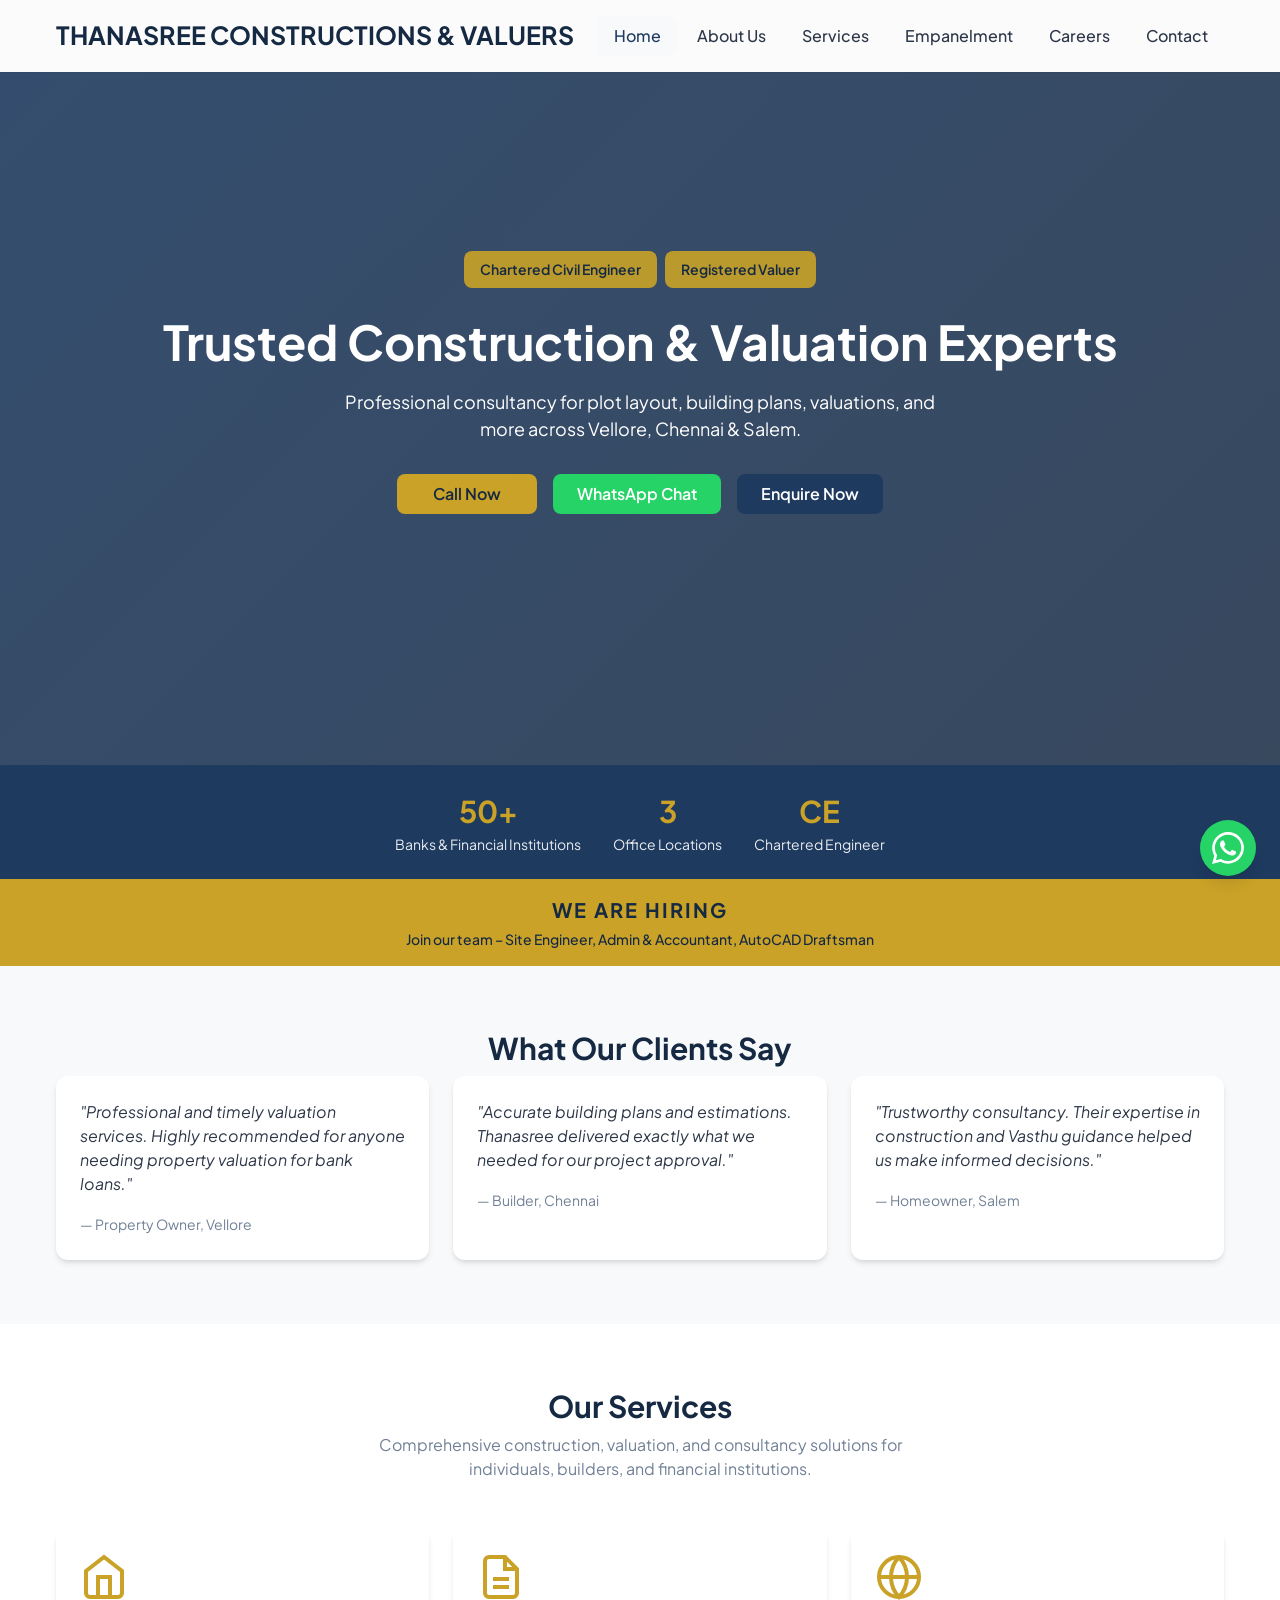
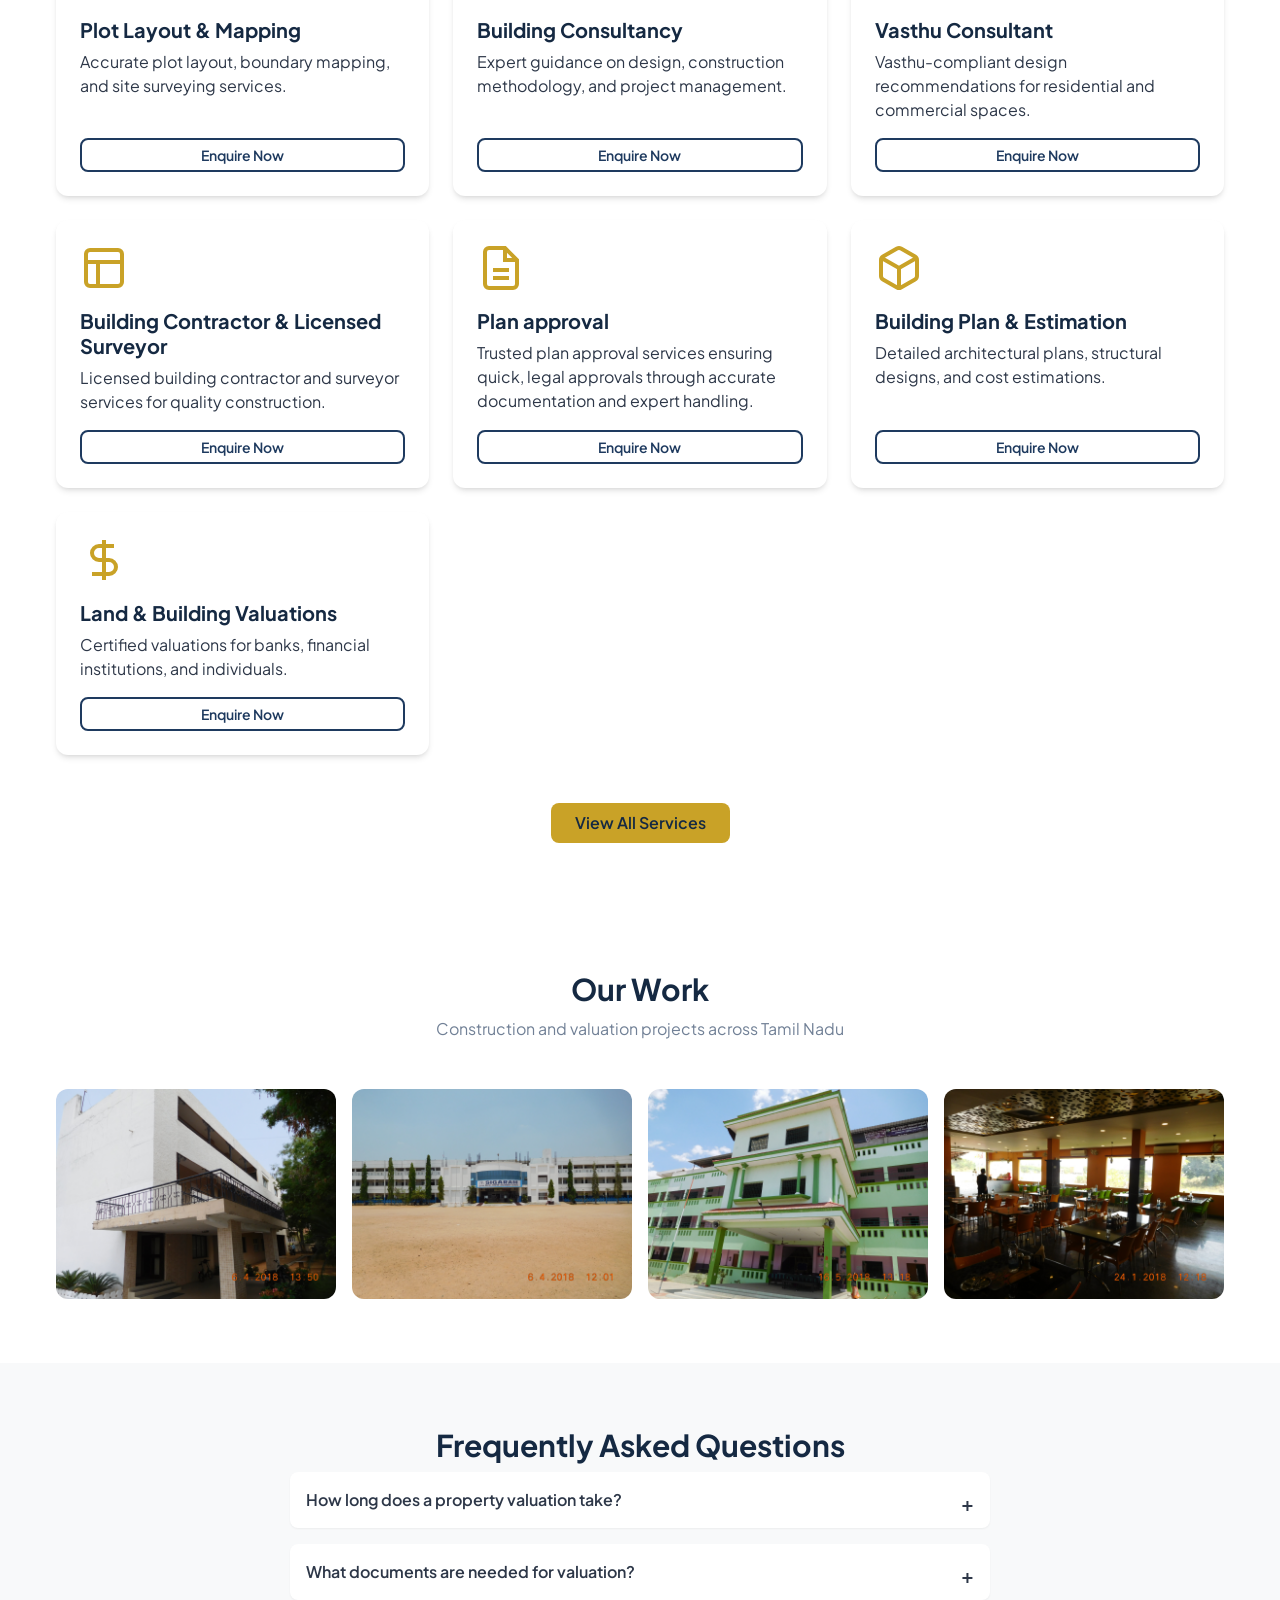
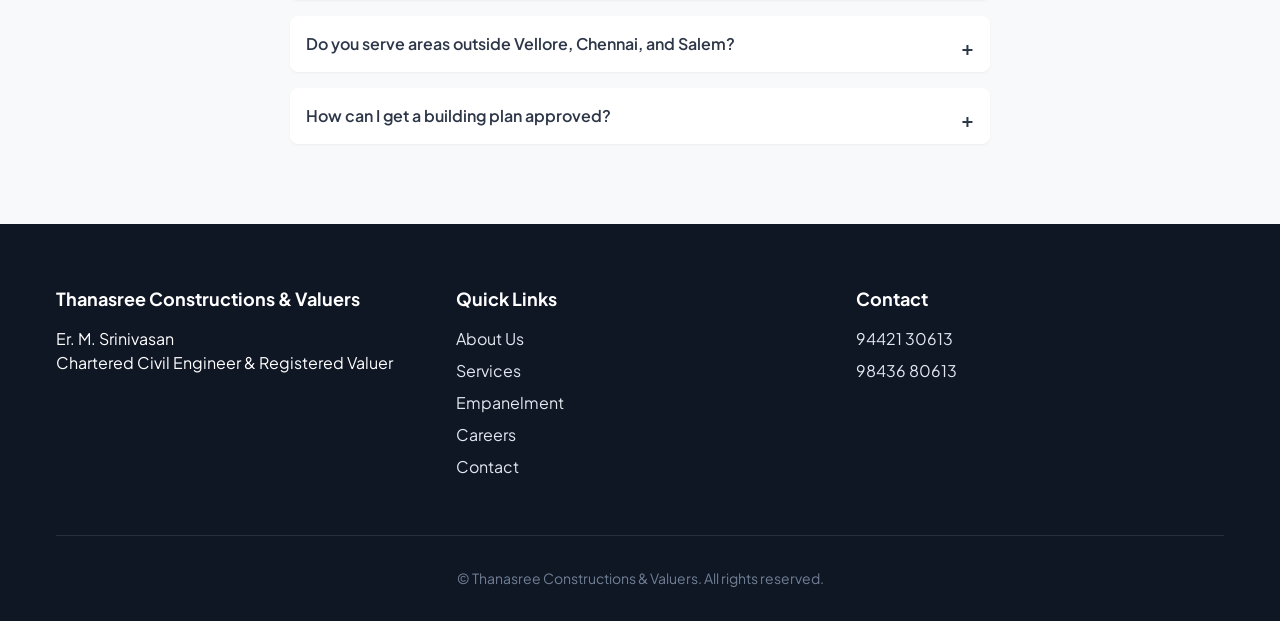
==== index.html @ 50db9ddf "Initial commit" ====
<!DOCTYPE html>
<html lang="en">
<head>
  <meta charset="UTF-8">
  <meta name="viewport" content="width=device-width, initial-scale=1.0">
  <meta name="description" content="Thanasree Constructions & Valuers - Trusted construction, valuation & consultancy by Er. M. Srinivasan, Chartered Civil Engineer & Registered Valuer. Vellore, Chennai, Salem.">
  <meta name="keywords" content="construction Vellore, valuation Chennai, property valuation Salem, Chartered Engineer, Registered Valuer, building consultancy">
  <meta property="og:title" content="Thanasree Constructions & Valuers | Construction, Valuation & Consultancy">
  <meta property="og:description" content="Trusted construction, valuation & consultancy by Er. M. Srinivasan, Chartered Civil Engineer & Registered Valuer. Offices in Vellore, Chennai, Salem.">
  <meta property="og:type" content="website">
  <title>Thanasree Constructions & Valuers | Construction, Valuation & Consultancy</title>
  <script type="application/ld+json">
  {
    "@context": "https://schema.org",
    "@type": "ProfessionalService",
    "name": "Thanasree Constructions & Valuers",
    "description": "Construction, valuation and consultancy services by Chartered Civil Engineer and Registered Valuer.",
    "url": "https://thanasreeconstruction.com",
    "telephone": "+91-9442130613",
    "address": [
      {
        "@type": "PostalAddress",
        "streetAddress": "1st Floor, Saravana Ana Complex, (Opp) Govt. Medical Godown, Adukkamparai",
        "addressLocality": "Vellore",
        "postalCode": "632011"
      },
      {
        "@type": "PostalAddress",
        "streetAddress": "#95/14, Suryakanthi Colony, (Opp to D.A.V. Boy's School), Mogappair",
        "addressLocality": "Chennai",
        "postalCode": "600037"
      },
      {
        "@type": "PostalAddress",
        "streetAddress": "#376, 1st Floor, Yercaud Main Road, Periyakollappatty, Gorimedu",
        "addressLocality": "Salem",
        "postalCode": "636008"
      }
    ],
    "openingHoursSpecification": {
      "@type": "OpeningHoursSpecification",
      "dayOfWeek": ["Monday", "Tuesday", "Wednesday", "Thursday", "Friday", "Saturday"],
      "opens": "09:30",
      "closes": "18:30"
    }
  }
  </script>
  <!-- Analytics: Add Google Analytics 4 or Plausible script here -->
  <link rel="stylesheet" href="css/variables.css">
  <link rel="stylesheet" href="css/base.css">
  <link rel="stylesheet" href="css/components.css">
  <link rel="stylesheet" href="css/pages/home.css">
</head>
<body>
  <a href="#main" class="skip-link">Skip to main content</a>

  <header class="site-header">
    <div class="header-inner">
      <a href="index.html" class="logo">
        <span style="font-size:25px;"><strong>THANASREE CONSTRUCTIONS & VALUERS</strong></span>
      </a>
      <button class="nav-toggle" aria-label="Toggle menu" aria-expanded="false">
        <span></span><span></span><span></span>
      </button>
      <nav class="main-nav">
        <ul>
          <li><a href="index.html">Home</a></li>
          <li><a href="about.html">About Us</a></li>
          <li><a href="services.html">Services</a></li>
          <li><a href="empanelment.html">Empanelment</a></li>
          <li><a href="careers.html">Careers</a></li>
          <li><a href="contact.html">Contact</a></li>
        </ul>
      </nav>
    </div>
  </header>

  <main id="main">
    <section class="hero">
      <div class="hero-bg" style="background-image: url('https://images.unsplash.com/photo-1503387762-592deb58ef4e?w=1920&q=80');"></div>
      <div class="hero-overlay"></div>
      <div class="hero-content container">
        <div class="hero-badges animate-on-scroll">
          <span class="badge">Chartered Civil Engineer</span>
          <span class="badge">Registered Valuer</span>
        </div>
        <h1 class="hero-title animate-on-scroll">Trusted Construction & Valuation Experts</h1>
        <p class="hero-tagline animate-on-scroll" style="color:white">Professional consultancy for plot layout, building plans, valuations, and more across Vellore, Chennai & Salem.</p>
        <div class="hero-ctas animate-on-scroll">
          <a href="tel:919442130613" class="btn btn-primary">Call Now</a>
          <a href="https://wa.me/919442130613?text=Hello%20Thanasree%20Construction%20%26%20Valuers%2C%20I%20would%20like%20to%20enquire%20about%20your%20services." class="btn btn-whatsapp" target="_blank" rel="noopener noreferrer">WhatsApp Chat</a>
          <a href="contact.html#enquiry" class="btn btn-secondary">Enquire Now</a>
        </div>
      </div>
    </section>

    <section class="trust-bar">
      <div class="container">
        <div class="trust-items">
          <div class="trust-item">
            <span class="trust-number">50+</span>
            <span class="trust-label">Banks & Financial Institutions</span>
          </div>
          <div class="trust-item">
            <span class="trust-number">3</span>
            <span class="trust-label">Office Locations</span>
          </div>
          <div class="trust-item">
            <span class="trust-number">CE</span>
            <span class="trust-label">Chartered Engineer</span>
          </div>
        </div>
      </div>
    </section>

    <section class="hiring-banner">
      <div class="container">
        <a href="careers.html" class="hiring-link">
          <span class="hiring-text">WE ARE HIRING</span>
          <span class="hiring-sub">Join our team – Site Engineer, Admin & Accountant, AutoCAD Draftsman</span>
        </a>
      </div>
    </section>

    <section class="testimonials">
      <div class="container">
        <h2 class="section-title animate-on-scroll">What Our Clients Say</h2>
        <div class="testimonials-grid">
          <div class="card testimonial-card animate-on-scroll">
            <p>"Professional and timely valuation services. Highly recommended for anyone needing property valuation for bank loans."</p>
            <cite>— Property Owner, Vellore</cite>
          </div>
          <div class="card testimonial-card animate-on-scroll">
            <p>"Accurate building plans and estimations. Thanasree delivered exactly what we needed for our project approval."</p>
            <cite>— Builder, Chennai</cite>
          </div>
          <div class="card testimonial-card animate-on-scroll">
            <p>"Trustworthy consultancy. Their expertise in construction and Vasthu guidance helped us make informed decisions."</p>
            <cite>— Homeowner, Salem</cite>
          </div>
        </div>
      </div>
    </section>

    <section class="services-overview">
      <div class="container">
        <h2 class="section-title animate-on-scroll">Our Services</h2>
        <p class="section-intro animate-on-scroll">Comprehensive construction, valuation, and consultancy solutions for individuals, builders, and financial institutions.</p>
        <div class="services-grid">
          <div class="card service-card animate-on-scroll">
            <svg class="icon" viewBox="0 0 24 24" fill="none" stroke="currentColor" stroke-width="2"><path d="M3 9l9-7 9 7v11a2 2 0 0 1-2 2H5a2 2 0 0 1-2-2z"/><polyline points="9 22 9 12 15 12 15 22"/></svg>
            <h3>Plot Layout & Mapping</h3>
            <p>Accurate plot layout, boundary mapping, and site surveying services.</p>
            <a href="services.html#plot-layout" class="btn btn-outline btn-sm">Enquire Now</a>
          </div>
          <div class="card service-card animate-on-scroll">
            <svg class="icon" viewBox="0 0 24 24" fill="none" stroke="currentColor" stroke-width="2"><path d="M14 2H6a2 2 0 0 0-2 2v16a2 2 0 0 0 2 2h12a2 2 0 0 0 2-2V8z"/><polyline points="14 2 14 8 20 8"/><line x1="16" y1="13" x2="8" y2="13"/><line x1="16" y1="17" x2="8" y2="17"/></svg>
            <h3>Building Consultancy</h3>
            <p>Expert guidance on design, construction methodology, and project management.</p>
            <a href="services.html#building-consultancy" class="btn btn-outline btn-sm">Enquire Now</a>
          </div>
          <div class="card service-card animate-on-scroll">
            <svg class="icon" viewBox="0 0 24 24" fill="none" stroke="currentColor" stroke-width="2"><circle cx="12" cy="12" r="10"/><path d="M12 2a14.5 14.5 0 0 0 0 20 14.5 14.5 0 0 0 0-20"/><path d="M2 12h20"/></svg>
            <h3>Vasthu Consultant</h3>
            <p>Vasthu-compliant design recommendations for residential and commercial spaces.</p>
            <a href="services.html#vasthu" class="btn btn-outline btn-sm">Enquire Now</a>
          </div>
          <div class="card service-card animate-on-scroll">
            <svg class="icon" viewBox="0 0 24 24" fill="none" stroke="currentColor" stroke-width="2"><rect x="3" y="3" width="18" height="18" rx="2" ry="2"/><line x1="3" y1="9" x2="21" y2="9"/><line x1="9" y1="21" x2="9" y2="9"/></svg>
            <h3>Building Contractor & Licensed Surveyor</h3>
            <p>Licensed building contractor and surveyor services for quality construction.</p>
            <a href="services.html#contractor" class="btn btn-outline btn-sm">Enquire Now</a>
          </div>


          <div class="card service-card animate-on-scroll">
            <svg class="icon" viewBox="0 0 24 24" fill="none" stroke="currentColor" stroke-width="2"><path d="M14 2H6a2 2 0 0 0-2 2v16a2 2 0 0 0 2 2h12a2 2 0 0 0 2-2V8z"/><polyline points="14 2 14 8 20 8"/><line x1="16" y1="13" x2="8" y2="13"/><line x1="16" y1="17" x2="8" y2="17"/></svg>
            <h3>Plan approval</h3>
            <p>Trusted plan approval services ensuring quick, legal approvals through accurate documentation and expert handling.</p>
            <a href="services.html#plan-approval" class="btn btn-outline btn-sm">Enquire Now</a>
          </div>


          <div class="card service-card animate-on-scroll">
            <svg class="icon" viewBox="0 0 24 24" fill="none" stroke="currentColor" stroke-width="2"><path d="M21 16V8a2 2 0 0 0-1-1.73l-7-4a2 2 0 0 0-2 0l-7 4A2 2 0 0 0 3 8v8a2 2 0 0 0 1 1.73l7 4a2 2 0 0 0 2 0l7-4A2 2 0 0 0 21 16z"/><polyline points="3.27 6.96 12 12.01 20.73 6.96"/><line x1="12" y1="22.08" x2="12" y2="12"/></svg>
            <h3>Building Plan & Estimation</h3>
            <p>Detailed architectural plans, structural designs, and cost estimations.</p>
            <a href="services.html#building-plan" class="btn btn-outline btn-sm">Enquire Now</a>
          </div>
          <div class="card service-card animate-on-scroll">
            <svg class="icon" viewBox="0 0 24 24" fill="none" stroke="currentColor" stroke-width="2"><path d="M12 2v20M17 5H9.5a3.5 3.5 0 0 0 0 7h5a3.5 3.5 0 0 1 0 7H6"/></svg>
            <h3>Land & Building Valuations</h3>
            <p>Certified valuations for banks, financial institutions, and individuals.</p>
            <a href="services.html#valuations" class="btn btn-outline btn-sm">Enquire Now</a>
          </div>
        </div>
        <div class="services-cta animate-on-scroll">
          <a href="services.html" class="btn btn-primary">View All Services</a>
        </div>
      </div>
    </section>

    <section class="gallery">
      <div class="container">
        <h2 class="section-title animate-on-scroll">Our Work</h2>
        <p class="section-intro animate-on-scroll">Construction and valuation projects across Tamil Nadu</p>
        <div class="gallery-grid">
          <a class="gallery-item animate-on-scroll" target="_blank" rel="noopener noreferrer">
            <img src="s1.JPG" alt="Construction site" loading="lazy">
          </a>
          <a class="gallery-item animate-on-scroll" target="_blank" rel="noopener noreferrer">
            <img src="s2.JPG" alt="Building construction" loading="lazy">
          </a>
          <a class="gallery-item animate-on-scroll" target="_blank" rel="noopener noreferrer">
            <img src="s3.JPG" alt="Residential building" loading="lazy">
          </a>
          <a class="gallery-item animate-on-scroll" target="_blank" rel="noopener noreferrer">
            <img src="s4.JPG" alt="Property valuation" loading="lazy">
          </a>
        </div>
      </div>
    </section>

    <section class="faq">
      <div class="container">
        <h2 class="section-title animate-on-scroll">Frequently Asked Questions</h2>
        <div class="faq-list">
          <details class="faq-item animate-on-scroll">
            <summary>How long does a property valuation take?</summary>
            <p>Typically 3–5 working days depending on property size and location. We prioritise timely delivery for loan processing.</p>
          </details>
          <details class="faq-item animate-on-scroll">
            <summary>What documents are needed for valuation?</summary>
            <p>Sale deed, encumbrance certificate, property tax receipt, and any existing building plans. We'll confirm the full list when you enquire.</p>
          </details>
          <details class="faq-item animate-on-scroll">
            <summary>Do you serve areas outside Vellore, Chennai, and Salem?</summary>
            <p>No. We cover Vellore,Chennai and Salem in Tamil Nadu. Contact us for availability in your area.</p>
          </details>
          <details class="faq-item animate-on-scroll">
            <summary>How can I get a building plan approved?</summary>
            <p>We prepare building plans and estimates as per local regulations. We can guide you through the approval process step by step.</p>
          </details>
        </div>
      </div>
    </section>
  </main>

  <footer class="site-footer">
    <div class="container">
      <div class="footer-grid">
        <div class="footer-section">
          <h4>Thanasree Constructions & Valuers</h4>
          <p style="color:white">Er. M. Srinivasan<br>Chartered Civil Engineer & Registered Valuer</p>
        </div>
        <div class="footer-section">
          <h4>Quick Links</h4>
          <ul>
            <li><a href="about.html">About Us</a></li>
            <li><a href="services.html">Services</a></li>
            <li><a href="empanelment.html">Empanelment</a></li>
            <li><a href="careers.html">Careers</a></li>
            <li><a href="contact.html">Contact</a></li>
          </ul>
        </div>
        <div class="footer-section">
          <h4>Contact</h4>
          <ul>
            <li><a href="tel:919442130613">94421 30613</a></li>
            <li><a href="tel:919843680613">98436 80613</a></li>
          </ul>
        </div>
      </div>
      <div class="footer-bottom">
        <pstyle="color:white">&copy; Thanasree Constructions & Valuers. All rights reserved.</p>
      </div>
    </div>
  </footer>

  <a href="https://wa.me/919442130613?text=Hello%20Thanasree%20Construction%20%26%20Valuers%2C%20I%20would%20like%20to%20enquire%20about%20your%20services." class="whatsapp-float" aria-label="Chat on WhatsApp" target="_blank" rel="noopener noreferrer">
    <svg viewBox="0 0 24 24" fill="currentColor"><path d="M17.472 14.382c-.297-.149-1.758-.867-2.03-.967-.273-.099-.471-.148-.67.15-.197.297-.767.966-.94 1.164-.173.199-.347.223-.644.075-.297-.15-1.255-.463-2.39-1.475-.883-.788-1.48-1.761-1.653-2.059-.173-.297-.018-.458.13-.606.134-.133.298-.347.446-.52.149-.174.198-.298.298-.497.099-.198.05-.371-.025-.52-.075-.149-.669-1.612-.916-2.207-.242-.579-.487-.5-.669-.51-.173-.008-.371-.01-.57-.01-.198 0-.52.074-.792.372-.272.297-1.04 1.016-1.04 2.479 0 1.462 1.065 2.875 1.213 3.074.149.198 2.096 3.2 5.077 4.487.709.306 1.262.489 1.694.625.712.227 1.36.195 1.871.118.571-.085 1.758-.719 2.006-1.413.248-.694.248-1.289.173-1.413-.074-.124-.272-.198-.57-.347m-5.421 7.403h-.004a9.87 9.87 0 01-5.031-1.378l-.361-.214-3.741.982.998-3.648-.235-.374a9.86 9.86 0 01-1.51-5.26c.001-5.45 4.436-9.884 9.888-9.884 2.64 0 5.122 1.03 6.988 2.898a9.825 9.825 0 012.893 6.994c-.003 5.45-4.437 9.884-9.885 9.884m8.413-18.297A11.815 11.815 0 0012.05 0C5.495 0 .16 5.335.157 11.892c0 2.096.547 4.142 1.588 5.945L.057 24l6.305-1.654a11.882 11.882 0 005.683 1.448h.005c6.554 0 11.89-5.335 11.893-11.893a11.821 11.821 0 00-3.48-8.413z"/></svg>
  </a>

  <div class="mobile-cta-bar">
    <div class="cta-buttons">
      <a href="tel:919442130613" class="cta-btn" aria-label="Call now">
        <svg viewBox="0 0 24 24" fill="currentColor"><path d="M6.62 10.79c1.44 2.83 3.76 5.14 6.59 6.59l2.2-2.2c.27-.27.67-.36 1.02-.24 1.12.37 2.33.57 3.57.57.55 0 1 .45 1 1V20c0 .55-.45 1-1 1-9.39 0-17-7.61-17-17 0-.55.45-1 1-1h3.5c.55 0 1 .45 1 1 0 1.25.2 2.45.57 3.57.11.35.03.74-.25 1.02l-2.2 2.2z"/></svg>
        Call
      </a>
      <a href="https://wa.me/919442130613?text=Hello%20Thanasree%20Construction%20%26%20Valuers%2C%20I%20would%20like%20to%20enquire%20about%20your%20services." class="cta-btn whatsapp" aria-label="WhatsApp" target="_blank" rel="noopener noreferrer">
        <svg viewBox="0 0 24 24" fill="currentColor"><path d="M17.472 14.382c-.297-.149-1.758-.867-2.03-.967-.273-.099-.471-.148-.67.15-.197.297-.767.966-.94 1.164-.173.199-.347.223-.644.075-.297-.15-1.255-.463-2.39-1.475-.883-.788-1.48-1.761-1.653-2.059-.173-.297-.018-.458.13-.606.134-.133.298-.347.446-.52.149-.174.198-.298.298-.497.099-.198.05-.371-.025-.52-.075-.149-.669-1.612-.916-2.207-.242-.579-.487-.5-.669-.51-.173-.008-.371-.01-.57-.01-.198 0-.52.074-.792.372-.272.297-1.04 1.016-1.04 2.479 0 1.462 1.065 2.875 1.213 3.074.149.198 2.096 3.2 5.077 4.487.709.306 1.262.489 1.694.625.712.227 1.36.195 1.871.118.571-.085 1.758-.719 2.006-1.413.248-.694.248-1.289.173-1.413-.074-.124-.272-.198-.57-.347m-5.421 7.403h-.004a9.87 9.87 0 01-5.031-1.378l-.361-.214-3.741.982.998-3.648-.235-.374a9.86 9.86 0 01-1.51-5.26c.001-5.45 4.436-9.884 9.888-9.884 2.64 0 5.122 1.03 6.988 2.898a9.825 9.825 0 012.893 6.994c-.003 5.45-4.437 9.884-9.885 9.884m8.413-18.297A11.815 11.815 0 0012.05 0C5.495 0 .16 5.335.157 11.892c0 2.096.547 4.142 1.588 5.945L.057 24l6.305-1.654a11.882 11.882 0 005.683 1.448h.005c6.554 0 11.89-5.335 11.893-11.893a11.821 11.821 0 00-3.48-8.413z"/></svg>
        WhatsApp
      </a>
    </div>
  </div>

  <script src="js/main.js"></script>
</body>
</html>
---- css/variables.css ----
/* Thanasree Construction & Valuers - Design Tokens */

:root {
  /* Colors - Trust-focused palette */
  --color-primary: #1e3a5f;
  --color-primary-dark: #152942;
  --color-primary-light: #2d5a8a;
  --color-accent: #c9a227;
  --color-accent-hover: #d4b43d;
  --color-accent-light: #f5e6b8;

  --color-bg: #ffffff;
  --color-bg-alt: #f8f9fa;
  --color-bg-dark: #0f1624;

  --color-text: #2d3748;
  --color-text-muted: #718096;
  --color-text-light: #e2e8f0;

  --color-border: #e2e8f0;
  --color-border-dark: #cbd5e0;

  /* Typography */
  --font-sans: 'Plus Jakarta Sans', -apple-system, BlinkMacSystemFont, 'Segoe UI', Roboto, sans-serif;
  --font-heading: 'Plus Jakarta Sans', var(--font-sans);

  --text-xs: 0.75rem;
  --text-sm: 0.875rem;
  --text-base: 1rem;
  --text-lg: 1.125rem;
  --text-xl: 1.25rem;
  --text-2xl: 1.5rem;
  --text-3xl: 1.875rem;
  --text-4xl: 2.25rem;
  --text-5xl: 3rem;

  --font-normal: 400;
  --font-medium: 500;
  --font-semibold: 600;
  --font-bold: 700;

  --line-tight: 1.25;
  --line-normal: 1.5;
  --line-relaxed: 1.75;

  /* Spacing */
  --space-1: 0.25rem;
  --space-2: 0.5rem;
  --space-3: 0.75rem;
  --space-4: 1rem;
  --space-5: 1.25rem;
  --space-6: 1.5rem;
  --space-8: 2rem;
  --space-10: 2.5rem;
  --space-12: 3rem;
  --space-16: 4rem;
  --space-20: 5rem;
  --space-24: 6rem;

  /* Layout */
  --container-max: 1200px;
  --container-narrow: 800px;
  --header-height: 72px;

  /* Breakpoints (for reference in media queries) */
  --bp-mobile: 768px;
  --bp-tablet: 1024px;
  --bp-desktop: 1280px;

  /* Borders & Radius */
  --radius-sm: 4px;
  --radius-md: 8px;
  --radius-lg: 12px;
  --radius-xl: 16px;

  /* Shadows */
  --shadow-sm: 0 1px 2px rgba(0, 0, 0, 0.05);
  --shadow-md: 0 4px 6px -1px rgba(0, 0, 0, 0.1), 0 2px 4px -2px rgba(0, 0, 0, 0.1);
  --shadow-lg: 0 10px 15px -3px rgba(0, 0, 0, 0.1), 0 4px 6px -4px rgba(0, 0, 0, 0.1);

  /* Transitions */
  --transition-fast: 150ms ease;
  --transition-base: 250ms ease;
  --transition-slow: 350ms ease;

  /* WhatsApp */
  --whatsapp-green: #25d366;
  --whatsapp-green-hover: #20bd5a;
}
---- css/base.css ----
/* Thanasree Construction & Valuers - Base Styles */

@import url('https://fonts.googleapis.com/css2?family=Plus+Jakarta+Sans:wght@400;500;600;700&display=swap');
@import 'variables.css';

*,
*::before,
*::after {
  box-sizing: border-box;
}

html {
  scroll-behavior: smooth;
}

body {
  margin: 0;
  font-family: var(--font-sans);
  font-size: var(--text-base);
  line-height: var(--line-normal);
  color: var(--color-text);
  background-color: var(--color-bg);
  -webkit-font-smoothing: antialiased;
  -moz-osx-font-smoothing: grayscale;
}

img {
  max-width: 100%;
  height: auto;
  display: block;
}

a {
  color: var(--color-primary);
  text-decoration: none;
  transition: color var(--transition-fast);
}

a:hover {
  color: var(--color-primary-light);
}

h1, h2, h3, h4, h5, h6 {
  font-family: var(--font-heading);
  font-weight: var(--font-bold);
  line-height: var(--line-tight);
  margin-top: 0;
  margin-bottom: var(--space-4);
  color: var(--color-primary-dark);
}

h1 { font-size: var(--text-4xl); }
h2 { font-size: var(--text-3xl); }
h3 { font-size: var(--text-2xl); }
h4 { font-size: var(--text-xl); }
h5 { font-size: var(--text-lg); }
h6 { font-size: var(--text-base); }

p {
  margin-top: 0;
  margin-bottom: var(--space-4);
  color: var(--color-text);
}

p:last-child {
  margin-bottom: 0;
}

ul, ol {
  margin: 0;
  padding-left: var(--space-6);
}

button {
  font-family: inherit;
  cursor: pointer;
}

input, textarea, select {
  font-family: inherit;
  font-size: var(--text-base);
}

/* Focus styles for accessibility */
:focus-visible {
  outline: 2px solid var(--color-primary);
  outline-offset: 2px;
}

button:focus-visible,
a:focus-visible {
  outline: 2px solid var(--color-primary);
  outline-offset: 2px;
}

/* Utility classes */
.container {
  width: 100%;
  max-width: var(--container-max);
  margin-left: auto;
  margin-right: auto;
  padding-left: var(--space-4);
  padding-right: var(--space-4);
}

.sr-only {
  position: absolute;
  width: 1px;
  height: 1px;
  padding: 0;
  margin: -1px;
  overflow: hidden;
  clip: rect(0, 0, 0, 0);
  white-space: nowrap;
  border: 0;
}

/* Skip link for accessibility */
.skip-link {
  position: absolute;
  top: -100%;
  left: var(--space-4);
  z-index: 9999;
  padding: var(--space-3) var(--space-4);
  background: var(--color-primary);
  color: white;
  font-weight: var(--font-semibold);
  border-radius: var(--radius-md);
  transition: top var(--transition-base);
}

.skip-link:focus {
  top: var(--space-4);
}
---- css/components.css ----
/* Thanasree Construction & Valuers - Reusable Components */

@import 'variables.css';

/* Buttons */
.btn {
  display: inline-flex;
  align-items: center;
  justify-content: center;
  gap: var(--space-2);
  padding: var(--space-3) var(--space-6);
  font-size: var(--text-base);
  font-weight: var(--font-semibold);
  line-height: 1;
  border: none;
  border-radius: var(--radius-md);
  cursor: pointer;
  transition: all var(--transition-fast);
  text-decoration: none;
}

.btn-primary {
  background: var(--color-accent);
  color: var(--color-primary-dark);
}

.btn-primary:hover {
  background: var(--color-accent-hover);
  transform: translateY(-1px);
  box-shadow: var(--shadow-md);
}

.btn-secondary {
  background: var(--color-primary);
  color: white;
}

.btn-secondary:hover {
  background: var(--color-primary-light);
  color: white;
  transform: translateY(-1px);
  box-shadow: var(--shadow-md);
}

.btn-outline {
  background: transparent;
  color: var(--color-primary);
  border: 2px solid var(--color-primary);
}

.btn-outline:hover {
  background: var(--color-primary);
  color: white;
}

.btn-whatsapp {
  background: var(--whatsapp-green);
  color: white;
}

.btn-whatsapp:hover {
  background: var(--whatsapp-green-hover);
  color: white;
  transform: translateY(-1px);
}

/* Header */
.site-header {
  position: fixed;
  top: 0;
  left: 0;
  right: 0;
  height: var(--header-height);
  background: rgba(255, 255, 255, 0.98);
  box-shadow: var(--shadow-sm);
  z-index: 1000;
  transition: box-shadow var(--transition-base);
}

.site-header.scrolled {
  box-shadow: var(--shadow-md);
}

.header-inner {
  position: relative;
  display: flex;
  align-items: center;
  justify-content: space-between;
  height: 100%;
  max-width: var(--container-max);
  margin: 0 auto;
  padding: 0 var(--space-4);
}

.logo {
  display: flex;
  align-items: center;
  gap: var(--space-3);
  font-size: var(--text-xl);
  font-weight: var(--font-bold);
  color: var(--color-primary-dark);
}

.logo-img {
  height: 42px;
  width: auto;
}

/* Navigation */
.main-nav ul {
  display: flex;
  align-items: center;
  gap: var(--space-1);
  list-style: none;
  margin: 0;
  padding: 0;
}

.main-nav a {
  display: block;
  padding: var(--space-2) var(--space-4);
  font-weight: var(--font-medium);
  color: var(--color-text);
  border-radius: var(--radius-md);
}

.main-nav a:hover,
.main-nav a.active {
  color: var(--color-primary);
  background: var(--color-bg-alt);
}

/* Mobile menu toggle */
.nav-toggle {
  display: none;
  flex-direction: column;
  gap: 6px;
  padding: var(--space-2);
  background: none;
  border: none;
  cursor: pointer;
}

.nav-toggle span {
  display: block;
  width: 24px;
  height: 2px;
  background: var(--color-primary);
}

/* Footer */
.site-footer {
  background: var(--color-bg-dark);
  color: var(--color-text-light);
  padding: var(--space-16) 0 var(--space-8);
}

.footer-grid {
  display: grid;
  grid-template-columns: repeat(auto-fit, minmax(200px, 1fr));
  gap: var(--space-8);
  margin-bottom: var(--space-12);
}

.footer-section h4 {
  color: white;
  font-size: var(--text-lg);
  margin-bottom: var(--space-4);
}

.footer-section ul {
  list-style: none;
  padding: 0;
  margin: 0;
}

.footer-section li {
  margin-bottom: var(--space-2);
}

.footer-section a {
  color: var(--color-text-light);
}

.footer-section a:hover {
  color: var(--color-accent);
}

.footer-bottom {
  padding-top: var(--space-8);
  border-top: 1px solid rgba(255, 255, 255, 0.1);
  text-align: center;
  font-size: var(--text-sm);
  color: var(--color-text-muted);
}

/* WhatsApp Floating Button */
.whatsapp-float {
  position: fixed;
  bottom: var(--space-6);
  right: var(--space-6);
  z-index: 999;
  width: 56px;
  height: 56px;
  display: flex;
  align-items: center;
  justify-content: center;
  background: var(--whatsapp-green);
  color: white;
  border-radius: 50%;
  box-shadow: var(--shadow-lg);
  transition: transform var(--transition-fast);
  animation: whatsapp-pulse 2s ease-in-out infinite;
}

.whatsapp-float:hover {
  transform: scale(1.05);
  color: white;
}

.whatsapp-float svg {
  width: 32px;
  height: 32px;
}

@keyframes whatsapp-pulse {
  0%, 100% { box-shadow: 0 4px 12px rgba(37, 211, 102, 0.5); }
  50% { box-shadow: 0 4px 20px rgba(37, 211, 102, 0.8); }
}

/* Sticky Mobile CTA Bar */
.mobile-cta-bar {
  display: none;
  position: fixed;
  bottom: 0;
  left: 0;
  right: 0;
  z-index: 998;
  background: white;
  padding: var(--space-3);
  box-shadow: 0 -4px 12px rgba(0, 0, 0, 0.1);
}

.mobile-cta-bar .cta-buttons {
  display: flex;
  justify-content: center;
  gap: var(--space-4);
}

.mobile-cta-bar .cta-btn {
  display: flex;
  flex-direction: column;
  align-items: center;
  gap: var(--space-1);
  padding: var(--space-3);
  background: none;
  border: none;
  color: var(--color-primary);
  font-size: var(--text-xs);
  font-weight: var(--font-medium);
  text-decoration: none;
  border-radius: var(--radius-md);
  transition: background var(--transition-fast);
}

.mobile-cta-bar .cta-btn:hover {
  background: var(--color-bg-alt);
  color: var(--color-primary);
}

.mobile-cta-bar .cta-btn.whatsapp {
  color: var(--whatsapp-green);
}

.mobile-cta-bar .cta-btn svg {
  width: 24px;
  height: 24px;
}

@media (max-width: 768px) {
  .mobile-cta-bar {
    display: block;
  }

  .whatsapp-float {
    bottom: 80px;
  }

  main {
    padding-bottom: 80px;
  }
}

/* Cards */
.card {
  background: white;
  border-radius: var(--radius-lg);
  padding: var(--space-6);
  box-shadow: var(--shadow-md);
  transition: transform var(--transition-base), box-shadow var(--transition-base);
}

.card:hover {
  transform: translateY(-4px);
  box-shadow: var(--shadow-lg);
}

/* Forms */
.form-group {
  margin-bottom: var(--space-4);
}

.form-group label {
  display: block;
  margin-bottom: var(--space-2);
  font-weight: var(--font-medium);
  color: var(--color-text);
}

.form-group input,
.form-group textarea,
.form-group select {
  width: 100%;
  padding: var(--space-3);
  border: 1px solid var(--color-border);
  border-radius: var(--radius-md);
  transition: border-color var(--transition-fast);
}

.form-group input:focus,
.form-group textarea:focus {
  outline: none;
  border-color: var(--color-primary);
  box-shadow: 0 0 0 3px rgba(30, 58, 95, 0.1);
}

.form-group textarea {
  min-height: 120px;
  resize: vertical;
}

/* Service cards */
.service-card {
  display: flex;
  flex-direction: column;
  height: 100%;
}

.service-card .icon {
  width: 48px;
  height: 48px;
  margin-bottom: var(--space-4);
  color: var(--color-accent);
}

.service-card h3 {
  font-size: var(--text-xl);
  margin-bottom: var(--space-2);
}

.service-card p {
  flex: 1;
  margin-bottom: var(--space-4);
}

/* Mobile nav open state */
@media (max-width: 768px) {
  .nav-toggle {
    display: flex;
  }

  .main-nav ul {
    position: absolute;
    top: var(--header-height);
    left: 0;
    right: 0;
    flex-direction: column;
    background: white;
    padding: var(--space-4);
    box-shadow: var(--shadow-lg);
    max-height: 0;
    overflow: hidden;
    transition: max-height var(--transition-base);
  }

  .main-nav.open ul {
    max-height: 400px;
  }

  .main-nav a {
    padding: var(--space-4);
  }
}

/* Form messages */
.form-message {
  padding: var(--space-4);
  margin-bottom: var(--space-4);
  border-radius: var(--radius-md);
  display: none;
}

.form-message.success {
  background: #d4edda;
  color: #155724;
}

.form-message.error {
  background: #f8d7da;
  color: #721c24;
}
---- css/pages/home.css ----
/* Home Page Styles */

.page-content {
  padding-top: var(--header-height);
}

/* Hero */
.hero {
  position: relative;
  min-height: 85vh;
  display: flex;
  align-items: center;
  justify-content: center;
  overflow: hidden;
}

.hero-bg {
  position: absolute;
  inset: 0;
  background-size: cover;
  background-position: center;
}

.hero-overlay {
  position: absolute;
  inset: 0;
  background: linear-gradient(135deg, rgba(30, 58, 95, 0.9) 0%, rgba(21, 41, 66, 0.85) 100%);
}

.hero-content {
  position: relative;
  z-index: 1;
  text-align: center;
  color: white;
  padding: var(--space-8) var(--space-4);
}

.hero-badges {
  display: flex;
  flex-wrap: wrap;
  justify-content: center;
  gap: var(--space-2);
  margin-bottom: var(--space-6);
}

.hero-badges .badge {
  padding: var(--space-2) var(--space-4);
  background: rgba(201, 162, 39, 0.9);
  color: var(--color-primary-dark);
  font-size: var(--text-sm);
  font-weight: var(--font-semibold);
  border-radius: var(--radius-md);
}

.hero-title {
  font-size: clamp(var(--text-2xl), 5vw, var(--text-5xl));
  color: white;
  margin-bottom: var(--space-4);
}

.hero-tagline {
  font-size: var(--text-lg);
  max-width: 600px;
  margin: 0 auto var(--space-8);
  opacity: 0.95;
}

.hero-ctas {
  display: flex;
  flex-wrap: wrap;
  justify-content: center;
  gap: var(--space-4);
}

.hero-ctas .btn {
  min-width: 140px;
}

/* Trust bar */
.trust-bar {
  background: var(--color-primary);
  padding: var(--space-6);
}

.trust-items {
  display: flex;
  justify-content: center;
  flex-wrap: wrap;
  gap: var(--space-8);
  text-align: center;
}

.trust-item {
  display: flex;
  flex-direction: column;
}

.trust-number {
  font-size: var(--text-3xl);
  font-weight: var(--font-bold);
  color: var(--color-accent);
}

.trust-label {
  font-size: var(--text-sm);
  color: rgba(255, 255, 255, 0.9);
}

/* Hiring banner */
.hiring-banner {
  background: var(--color-accent);
  padding: var(--space-4);
}

.hiring-link {
  display: flex;
  flex-direction: column;
  align-items: center;
  gap: var(--space-1);
  text-decoration: none;
  color: var(--color-primary-dark);
  font-weight: var(--font-bold);
  transition: opacity var(--transition-fast);
}

.hiring-link:hover {
  opacity: 0.9;
  color: var(--color-primary-dark);
}

.hiring-text {
  font-size: var(--text-xl);
  letter-spacing: 0.1em;
}

.hiring-sub {
  font-size: var(--text-sm);
  font-weight: var(--font-medium);
}

/* Services overview */
.services-overview {
  padding: var(--space-16) 0;
}

.section-title {
  text-align: center;
  margin-bottom: var(--space-2);
}

.section-intro {
  text-align: center;
  max-width: 600px;
  margin: 0 auto var(--space-12);
  color: var(--color-text-muted);
}

.services-grid {
  display: grid;
  grid-template-columns: repeat(auto-fit, minmax(280px, 1fr));
  gap: var(--space-6);
}

.services-cta {
  text-align: center;
  margin-top: var(--space-12);
}

/* Animations */
.animate-on-scroll {
  opacity: 0;
  transform: translateY(20px);
  transition: opacity 0.6s ease, transform 0.6s ease;
}

.animate-on-scroll.visible {
  opacity: 1;
  transform: translateY(0);
}

.btn-sm {
  padding: var(--space-2) var(--space-4);
  font-size: var(--text-sm);
}

/* Testimonials */
.testimonials {
  padding: var(--space-16) 0;
  background: var(--color-bg-alt);
}

.testimonials-grid {
  display: grid;
  grid-template-columns: repeat(auto-fit, minmax(280px, 1fr));
  gap: var(--space-6);
}

.testimonial-card {
  padding: var(--space-6);
}

.testimonial-card p {
  font-style: italic;
  margin-bottom: var(--space-4);
}

.testimonial-card cite {
  font-size: var(--text-sm);
  color: var(--color-text-muted);
  font-style: normal;
}

/* Gallery */
.gallery {
  padding: var(--space-16) 0;
}

.gallery-grid {
  display: grid;
  grid-template-columns: repeat(auto-fit, minmax(220px, 1fr));
  gap: var(--space-4);
}

.gallery-item {
  display: block;
  border-radius: var(--radius-lg);
  overflow: hidden;
  aspect-ratio: 4/3;
}

.gallery-item img {
  width: 100%;
  height: 100%;
  object-fit: cover;
  transition: transform var(--transition-base);
}

.gallery-item:hover img {
  transform: scale(1.05);
}

/* FAQ */
.faq {
  padding: var(--space-16) 0;
  background: var(--color-bg-alt);
}

.faq-list {
  max-width: 700px;
  margin: 0 auto;
}

.faq-item {
  background: white;
  border-radius: var(--radius-md);
  margin-bottom: var(--space-4);
  overflow: hidden;
  box-shadow: var(--shadow-sm);
}

.faq-item summary {
  padding: var(--space-4);
  font-weight: var(--font-semibold);
  cursor: pointer;
  list-style: none;
}

.faq-item summary::-webkit-details-marker {
  display: none;
}

.faq-item summary::after {
  content: '+';
  float: right;
  font-size: var(--text-xl);
}

.faq-item[open] summary::after {
  content: '−';
}

.faq-item p {
  padding: 0 var(--space-4) var(--space-4);
  margin: 0;
}
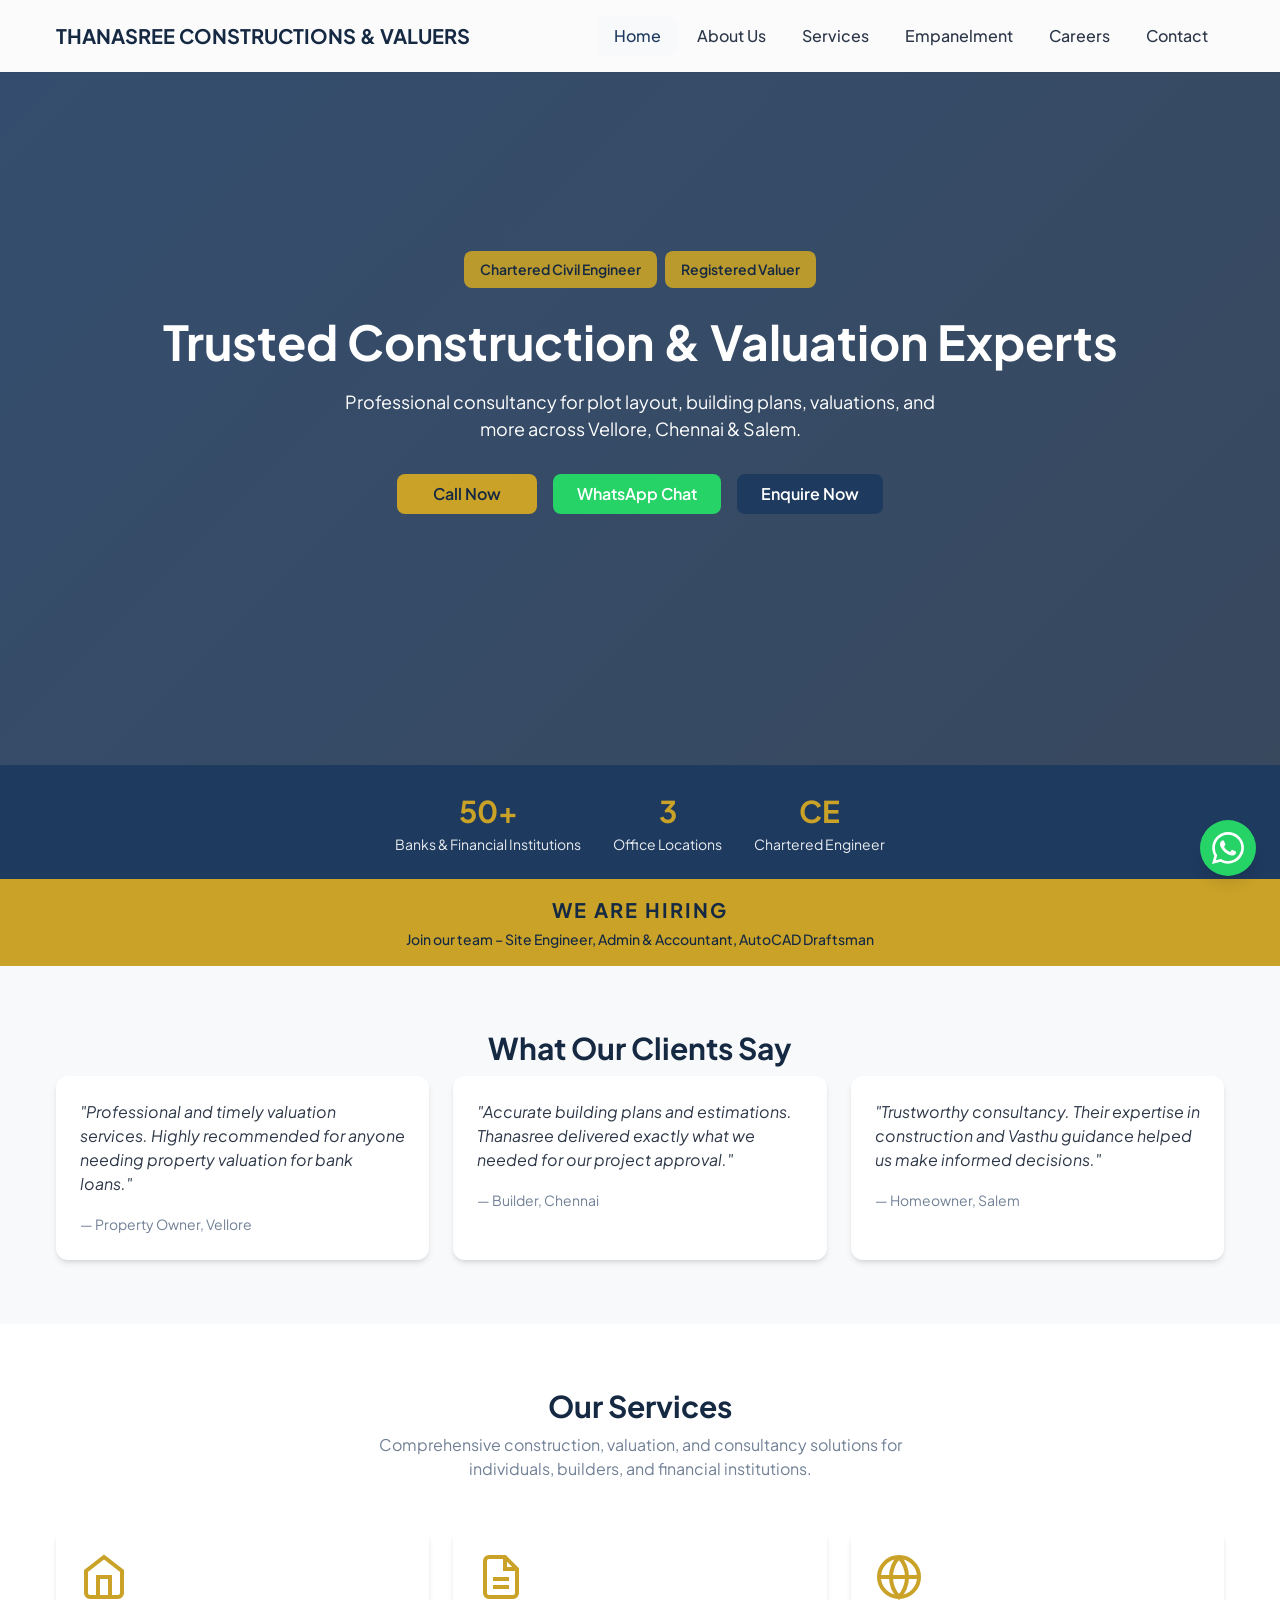
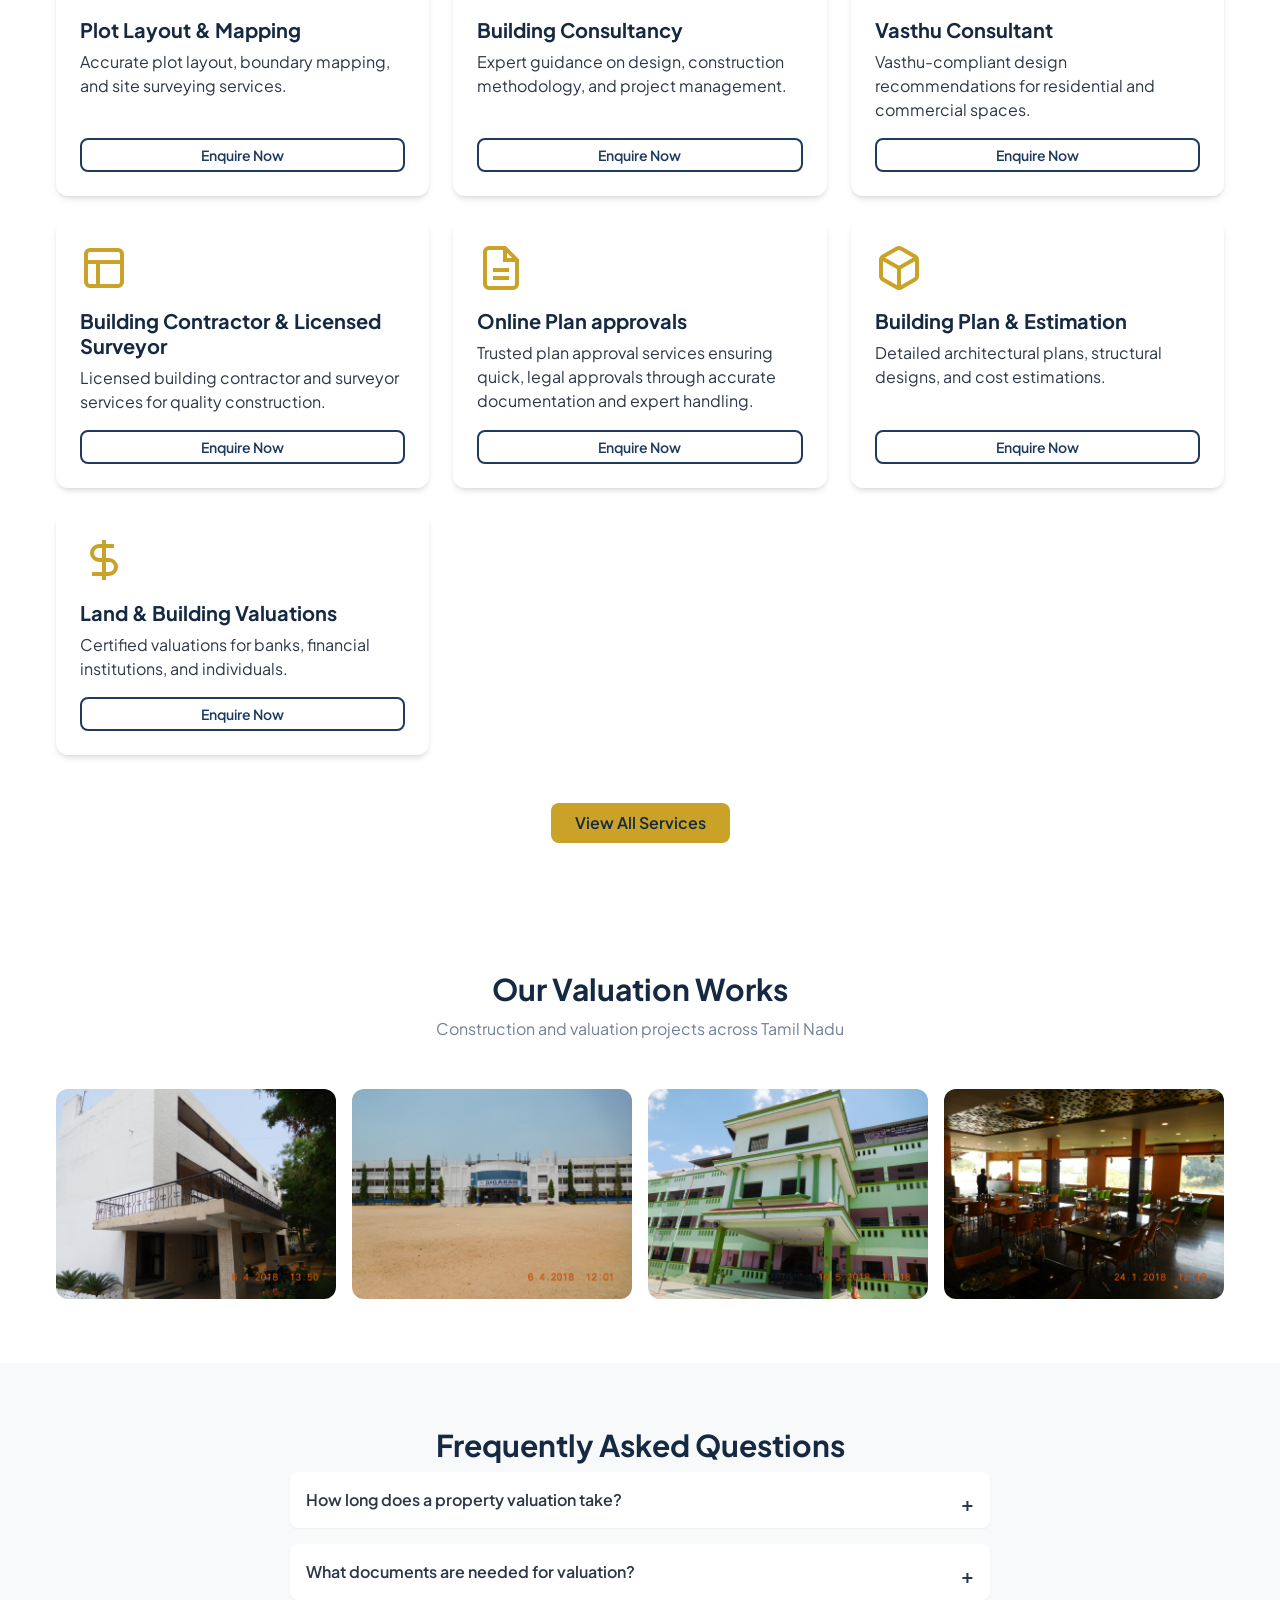
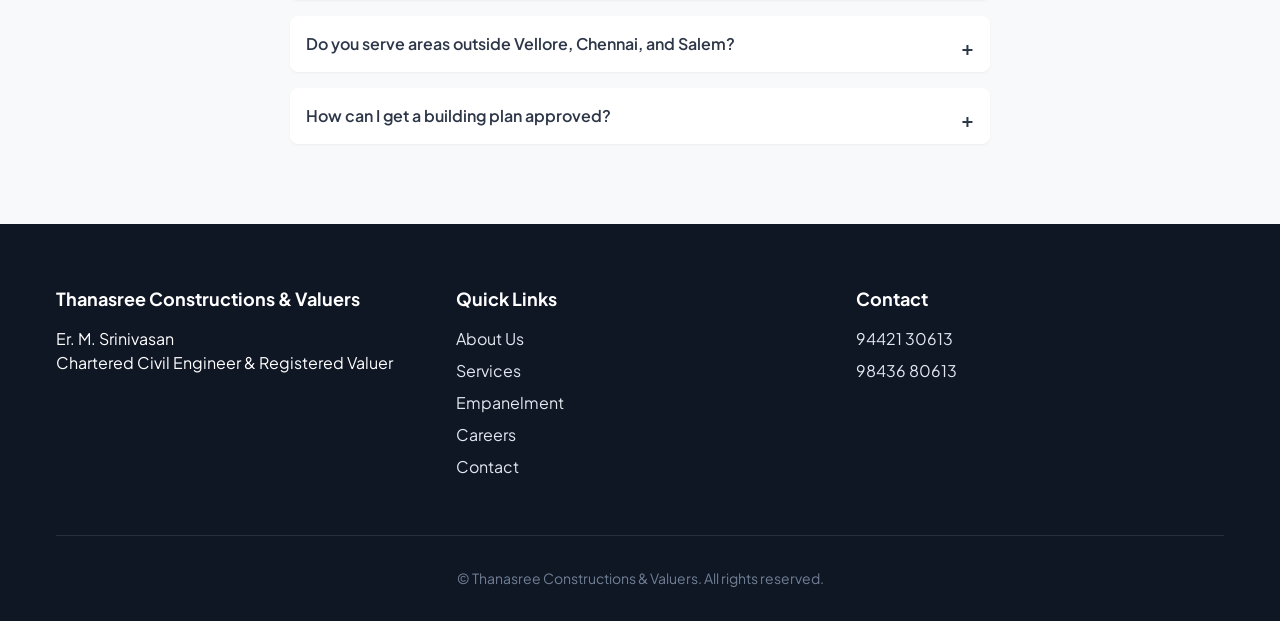
==== commit 7ea47d4e: "update updated v1.0" ====
--- a/index.html
+++ b/index.html
@@ -57,7 +57,7 @@
   <header class="site-header">
     <div class="header-inner">
       <a href="index.html" class="logo">
-        <span style="font-size:25px;"><strong>THANASREE CONSTRUCTIONS & VALUERS</strong></span>
+        <span><strong>THANASREE CONSTRUCTIONS & VALUERS</strong></span>
       </a>
       <button class="nav-toggle" aria-label="Toggle menu" aria-expanded="false">
         <span></span><span></span><span></span>
@@ -175,7 +175,7 @@
 
           <div class="card service-card animate-on-scroll">
             <svg class="icon" viewBox="0 0 24 24" fill="none" stroke="currentColor" stroke-width="2"><path d="M14 2H6a2 2 0 0 0-2 2v16a2 2 0 0 0 2 2h12a2 2 0 0 0 2-2V8z"/><polyline points="14 2 14 8 20 8"/><line x1="16" y1="13" x2="8" y2="13"/><line x1="16" y1="17" x2="8" y2="17"/></svg>
-            <h3>Plan approval</h3>
+            <h3>Online Plan approvals</h3>
             <p>Trusted plan approval services ensuring quick, legal approvals through accurate documentation and expert handling.</p>
             <a href="services.html#plan-approval" class="btn btn-outline btn-sm">Enquire Now</a>
           </div>
@@ -202,7 +202,7 @@
 
     <section class="gallery">
       <div class="container">
-        <h2 class="section-title animate-on-scroll">Our Work</h2>
+        <h2 class="section-title animate-on-scroll">Our Valuation Works</h2>
         <p class="section-intro animate-on-scroll">Construction and valuation projects across Tamil Nadu</p>
         <div class="gallery-grid">
           <a class="gallery-item animate-on-scroll" target="_blank" rel="noopener noreferrer">
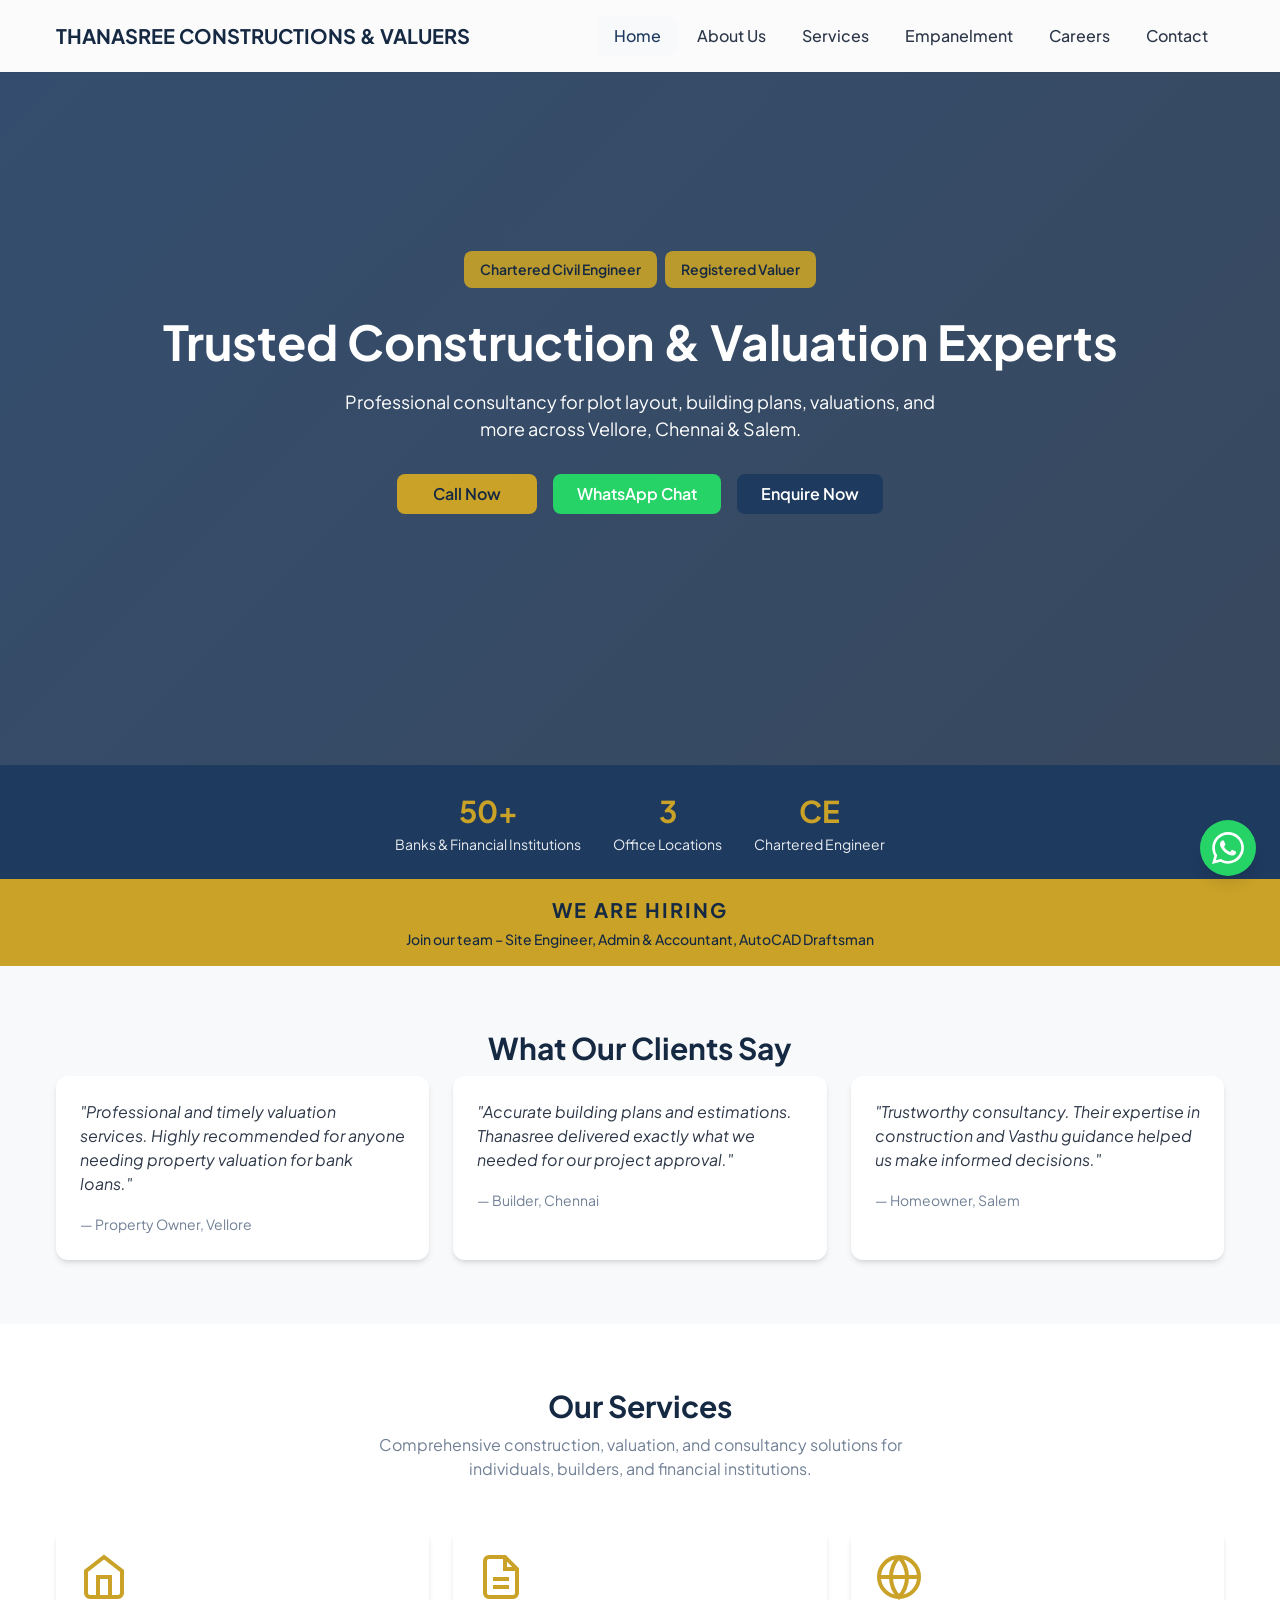
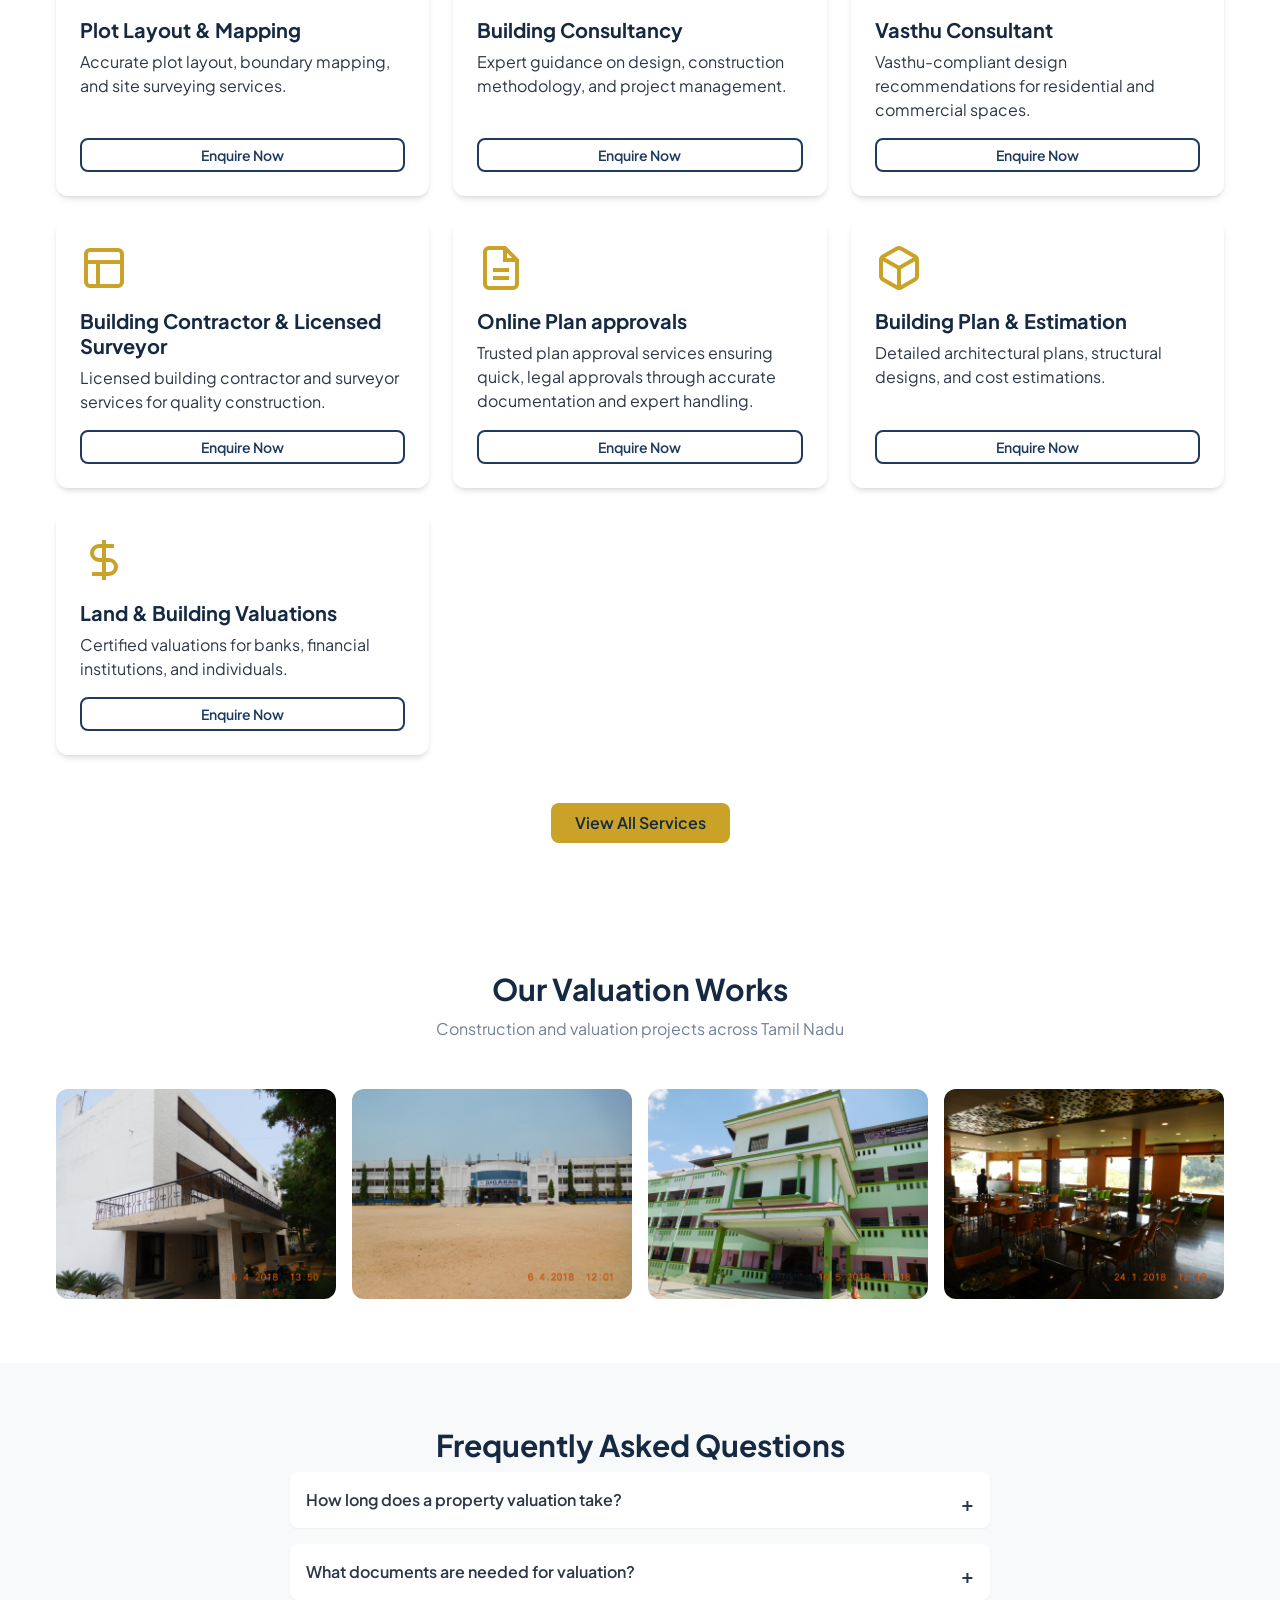
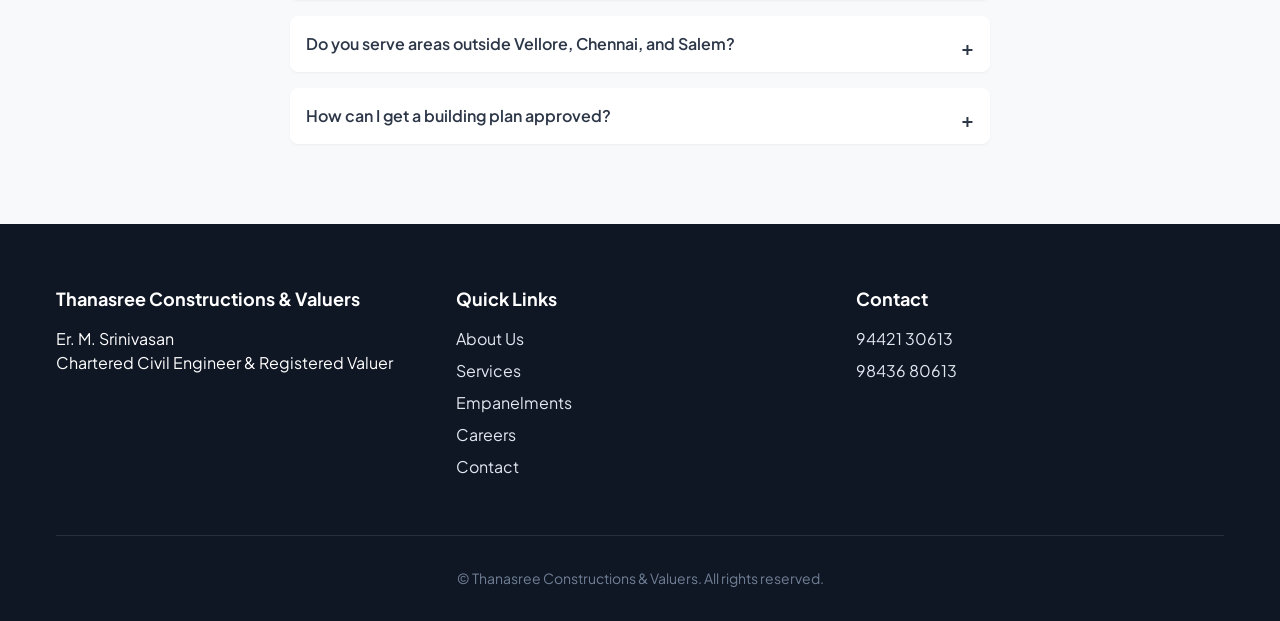
==== commit 075b2d94: "footer update updated footer" ====
--- a/index.html
+++ b/index.html
@@ -258,7 +258,7 @@
           <ul>
             <li><a href="about.html">About Us</a></li>
             <li><a href="services.html">Services</a></li>
-            <li><a href="empanelment.html">Empanelment</a></li>
+            <li><a href="empanelment.html">Empanelments</a></li>
             <li><a href="careers.html">Careers</a></li>
             <li><a href="contact.html">Contact</a></li>
           </ul>
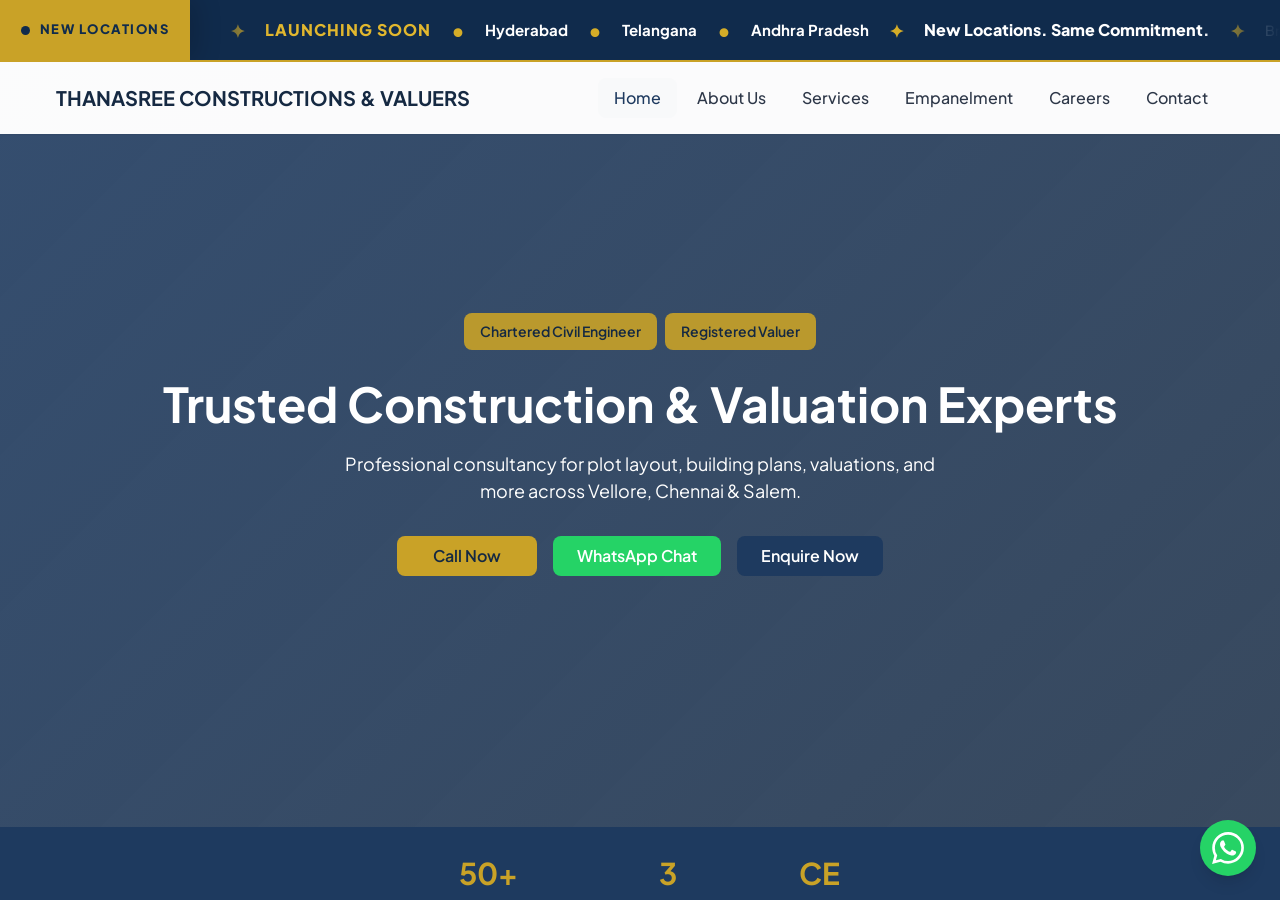
==== commit 1f5e37a1: "loc_upd Added announcement section for new locations and services." ====
--- a/index.html
+++ b/index.html
@@ -1,6 +1,15 @@
 <!DOCTYPE html>
 <html lang="en">
 <head>
+  <!-- Google tag (gtag.js) -->
+<script async src="https://www.googletagmanager.com/gtag/js?id=G-GRV5L3RCB3"></script>
+<script>
+  window.dataLayer = window.dataLayer || [];
+  function gtag(){dataLayer.push(arguments);}
+  gtag('js', new Date());
+
+  gtag('config', 'G-GRV5L3RCB3');
+</script>
   <meta charset="UTF-8">
   <meta name="viewport" content="width=device-width, initial-scale=1.0">
   <meta name="description" content="Thanasree Constructions & Valuers - Trusted construction, valuation & consultancy by Er. M. Srinivasan, Chartered Civil Engineer & Registered Valuer. Vellore, Chennai, Salem.">
@@ -51,9 +60,94 @@
   <link rel="stylesheet" href="css/components.css">
   <link rel="stylesheet" href="css/pages/home.css">
 </head>
+
 <body>
+  <div class="location-announcement">
+  <div class="announcement-badge">
+    <span class="announcement-pulse"></span>
+    NEW LOCATIONS
+  </div>
+
+  <div class="announcement-track">
+    <div class="announcement-content">
+
+      <span class="announcement-star">✦</span>
+
+      <span class="announcement-launch">
+        LAUNCHING SOON
+      </span>
+
+      <span class="announcement-separator">•</span>
+
+      <span class="announcement-location">
+        Hyderabad
+      </span>
+
+      <span class="announcement-separator">•</span>
+
+      <span class="announcement-location">
+        Telangana
+      </span>
+
+      <span class="announcement-separator">•</span>
+
+      <span class="announcement-location">
+        Andhra Pradesh
+      </span>
+
+      <span class="announcement-star">✦</span>
+
+      <span class="announcement-main">
+        New Locations. Same Commitment.
+      </span>
+
+      <span class="announcement-star">✦</span>
+
+      <span class="announcement-description">
+        Bringing trusted construction and professional valuation services closer to you.
+      </span>
+
+      <span class="announcement-repeat">
+
+        <span class="announcement-star">✦</span>
+
+        <span class="announcement-launch">
+          LAUNCHING SOON
+        </span>
+
+        <span class="announcement-separator">•</span>
+
+        <span class="announcement-location">
+          Hyderabad
+        </span>
+
+        <span class="announcement-separator">•</span>
+
+        <span class="announcement-location">
+          Telangana
+        </span>
+
+        <span class="announcement-separator">•</span>
+
+        <span class="announcement-location">
+          Andhra Pradesh
+        </span>
+
+        <span class="announcement-star">✦</span>
+
+        <span class="announcement-main">
+          New Locations. Same Commitment.
+        </span>
+
+      </span>
+
+    </div>
+  </div>
+</div>
+
+<header class="site-header">
   <a href="#main" class="skip-link">Skip to main content</a>
-
+  
   <header class="site-header">
     <div class="header-inner">
       <a href="index.html" class="logo">
--- a/css/pages/home.css
+++ b/css/pages/home.css
@@ -279,7 +279,338 @@
   content: '−';
 }
 
+
+
 .faq-item p {
   padding: 0 var(--space-4) var(--space-4);
   margin: 0;
 }
+/* =========================================================
+   PREMIUM TOP LOCATION ANNOUNCEMENT
+   ========================================================= */
+
+.location-announcement {
+  position: relative;
+  width: 100%;
+  height: 62px;
+  display: flex;
+  align-items: center;
+  overflow: hidden;
+  background: #102b4c;
+  border-bottom: 2px solid #c9a227;
+  color: white;
+  z-index: 9999;
+}
+
+/* ---------------------------------------------------------
+   LEFT GOLD BADGE
+   --------------------------------------------------------- */
+
+.announcement-badge {
+  position: relative;
+  z-index: 10;
+
+  height: 100%;
+  min-width: 190px;
+
+  display: flex;
+  align-items: center;
+  justify-content: center;
+  gap: 10px;
+
+  background: #c9a227;
+  color: #102b4c;
+
+  font-size: 13px;
+  font-weight: 800;
+  letter-spacing: 1.5px;
+
+  flex-shrink: 0;
+
+  box-shadow: 8px 0 25px rgba(0, 0, 0, 0.15);
+}
+
+.announcement-pulse {
+  width: 9px;
+  height: 9px;
+  border-radius: 50%;
+
+  background: #102b4c;
+
+  animation: announcementPulse 1.8s infinite;
+}
+
+/* ---------------------------------------------------------
+   SCROLLING AREA
+   --------------------------------------------------------- */
+
+.announcement-track {
+  flex: 1;
+  height: 100%;
+
+  display: flex;
+  align-items: center;
+
+  overflow: hidden;
+
+  position: relative;
+}
+
+/* Fade at edges */
+
+.announcement-track::before,
+.announcement-track::after {
+  content: "";
+  position: absolute;
+  top: 0;
+  width: 80px;
+  height: 100%;
+  z-index: 3;
+  pointer-events: none;
+}
+
+.announcement-track::before {
+  left: 0;
+  background: linear-gradient(
+    to right,
+    #102b4c,
+    transparent
+  );
+}
+
+.announcement-track::after {
+  right: 0;
+  background: linear-gradient(
+    to left,
+    #102b4c,
+    transparent
+  );
+}
+
+/* ---------------------------------------------------------
+   CONTENT
+   --------------------------------------------------------- */
+
+.announcement-content {
+  display: inline-flex;
+  align-items: center;
+  gap: 20px;
+
+  white-space: nowrap;
+
+  padding-left: 40px;
+
+  font-size: 15px;
+  font-weight: 600;
+
+  animation: announcementScroll 30s linear infinite;
+}
+
+.announcement-main {
+  color: white;
+  font-size: 16px;
+  font-weight: 800;
+}
+
+.announcement-launch {
+  color: #e1b72e;
+  font-size: 16px;
+  font-weight: 900;
+  letter-spacing: 1px;
+}
+
+.announcement-location {
+  color: white;
+  font-size: 15px;
+  font-weight: 700;
+}
+
+.announcement-description {
+  color: rgba(255, 255, 255, 0.78);
+  font-size: 14px;
+  font-weight: 500;
+}
+
+.announcement-separator {
+  color: #d5ad28;
+  font-size: 20px;
+  font-weight: 900;
+}
+
+.announcement-star {
+  color: #d5ad28;
+  font-size: 18px;
+}
+
+.announcement-repeat {
+  display: inline-flex;
+  align-items: center;
+  gap: 20px;
+  margin-left: 30px;
+}
+
+/* ---------------------------------------------------------
+   ANIMATION
+   --------------------------------------------------------- */
+
+@keyframes announcementScroll {
+
+  0% {
+    transform: translateX(0);
+  }
+
+  100% {
+    transform: translateX(-50%);
+  }
+
+}
+
+@keyframes announcementPulse {
+
+  0% {
+    transform: scale(1);
+    opacity: 1;
+    box-shadow: 0 0 0 0 rgba(16, 43, 76, 0.6);
+  }
+
+  70% {
+    transform: scale(1.15);
+    opacity: 0.75;
+    box-shadow: 0 0 0 9px rgba(16, 43, 76, 0);
+  }
+
+  100% {
+    transform: scale(1);
+    opacity: 1;
+    box-shadow: 0 0 0 0 rgba(16, 43, 76, 0);
+  }
+
+}
+
+/* Pause when user hovers */
+
+.location-announcement:hover .announcement-content {
+  animation-play-state: paused;
+}
+
+
+/* =========================================================
+   FIX EXISTING NAVIGATION OVERLAP
+   ========================================================= */
+
+/*
+   If your header is fixed/sticky at the top,
+   this moves it below the announcement.
+*/
+
+.site-header {
+  top: 62px !important;
+}
+
+
+/* =========================================================
+   RESPONSIVE - TABLET
+   ========================================================= */
+
+@media (max-width: 900px) {
+
+  .location-announcement {
+    height: 56px;
+  }
+
+  .announcement-badge {
+    min-width: 150px;
+    font-size: 11px;
+    letter-spacing: 1px;
+  }
+
+  .announcement-content {
+    gap: 15px;
+    font-size: 13px;
+    animation-duration: 24s;
+  }
+
+  .announcement-main {
+    font-size: 14px;
+  }
+
+  .announcement-launch {
+    font-size: 14px;
+  }
+
+  .announcement-description {
+    font-size: 12px;
+  }
+
+  .announcement-location {
+    font-size: 13px;
+  }
+
+  .site-header {
+    top: 56px !important;
+  }
+}
+
+
+/* =========================================================
+   RESPONSIVE - MOBILE
+   ========================================================= */
+
+@media (max-width: 600px) {
+
+  .location-announcement {
+    height: 50px;
+  }
+
+  .announcement-badge {
+    min-width: 125px;
+    padding: 0 10px;
+    font-size: 9px;
+    letter-spacing: 0.8px;
+  }
+
+  .announcement-pulse {
+    width: 7px;
+    height: 7px;
+  }
+
+  .announcement-content {
+    gap: 12px;
+    padding-left: 25px;
+    font-size: 12px;
+    animation-duration: 20s;
+  }
+
+  .announcement-main {
+    font-size: 13px;
+  }
+
+  .announcement-launch {
+    font-size: 12px;
+  }
+
+  .announcement-location {
+    font-size: 12px;
+  }
+
+  .announcement-description {
+    display: none;
+  }
+
+  .announcement-separator {
+    font-size: 15px;
+  }
+
+  .announcement-star {
+    font-size: 14px;
+  }
+
+  .announcement-repeat {
+    gap: 12px;
+  }
+
+  .site-header {
+    top: 50px !important;
+  }
+
+}
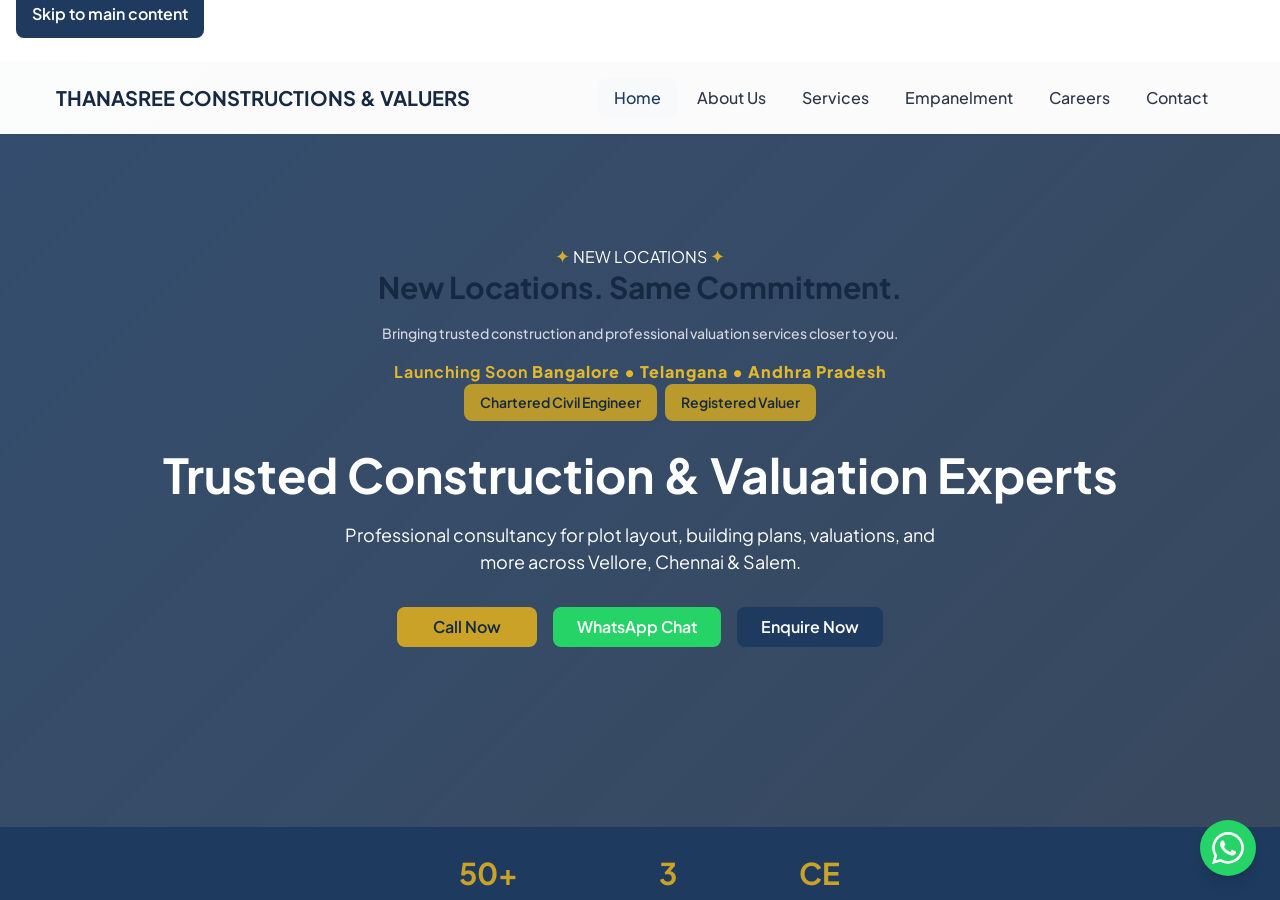
==== commit 5bae41d2: "locup" ====
--- a/index.html
+++ b/index.html
@@ -62,90 +62,7 @@
 </head>
 
 <body>
-  <div class="location-announcement">
-  <div class="announcement-badge">
-    <span class="announcement-pulse"></span>
-    NEW LOCATIONS
-  </div>
-
-  <div class="announcement-track">
-    <div class="announcement-content">
-
-      <span class="announcement-star">✦</span>
-
-      <span class="announcement-launch">
-        LAUNCHING SOON
-      </span>
-
-      <span class="announcement-separator">•</span>
-
-      <span class="announcement-location">
-        Hyderabad
-      </span>
-
-      <span class="announcement-separator">•</span>
-
-      <span class="announcement-location">
-        Telangana
-      </span>
-
-      <span class="announcement-separator">•</span>
-
-      <span class="announcement-location">
-        Andhra Pradesh
-      </span>
-
-      <span class="announcement-star">✦</span>
-
-      <span class="announcement-main">
-        New Locations. Same Commitment.
-      </span>
-
-      <span class="announcement-star">✦</span>
-
-      <span class="announcement-description">
-        Bringing trusted construction and professional valuation services closer to you.
-      </span>
-
-      <span class="announcement-repeat">
-
-        <span class="announcement-star">✦</span>
-
-        <span class="announcement-launch">
-          LAUNCHING SOON
-        </span>
-
-        <span class="announcement-separator">•</span>
-
-        <span class="announcement-location">
-          Hyderabad
-        </span>
-
-        <span class="announcement-separator">•</span>
-
-        <span class="announcement-location">
-          Telangana
-        </span>
-
-        <span class="announcement-separator">•</span>
-
-        <span class="announcement-location">
-          Andhra Pradesh
-        </span>
-
-        <span class="announcement-star">✦</span>
-
-        <span class="announcement-main">
-          New Locations. Same Commitment.
-        </span>
-
-      </span>
-
-    </div>
-  </div>
-</div>
-
-<header class="site-header">
+  <header class="site-header">
   <a href="#main" class="skip-link">Skip to main content</a>
   
   <header class="site-header">
@@ -173,12 +90,49 @@
     <section class="hero">
       <div class="hero-bg" style="background-image: url('https://images.unsplash.com/photo-1503387762-592deb58ef4e?w=1920&q=80');"></div>
       <div class="hero-overlay"></div>
-      <div class="hero-content container">
-        <div class="hero-badges animate-on-scroll">
-          <span class="badge">Chartered Civil Engineer</span>
-          <span class="badge">Registered Valuer</span>
-        </div>
-        <h1 class="hero-title animate-on-scroll">Trusted Construction & Valuation Experts</h1>
+      <div class="hero-content">
+
+  <!-- New Locations Announcement -->
+  <div class="hero-announcement">
+
+    <div class="announcement-heading">
+      <span class="announcement-star">✦</span>
+      <span>NEW LOCATIONS</span>
+      <span class="announcement-star">✦</span>
+    </div>
+
+    <h2 class="announcement-title">
+      New Locations. <span>Same Commitment.</span>
+    </h2>
+
+    <p class="announcement-description">
+      Bringing trusted construction and professional valuation services
+      closer to you.
+    </p>
+
+    <div class="announcement-launch">
+      <span class="launch-dot"></span>
+      <strong>Launching Soon</strong>
+      <span class="launch-line"></span>
+      <span>Bangalore</span>
+      <span class="location-dot">•</span>
+      <span>Telangana</span>
+      <span class="location-dot">•</span>
+      <span>Andhra Pradesh</span>
+    </div>
+
+  </div>
+
+  <!-- Existing Badges -->
+  <div class="hero-badges">
+    <span class="badge">Chartered Civil Engineer</span>
+    <span class="badge">Registered Valuer</span>
+  </div>
+
+  <!-- Existing Hero Title -->
+  <h1 class="hero-title">
+    Trusted Construction & Valuation Experts
+  </h1>
         <p class="hero-tagline animate-on-scroll" style="color:white">Professional consultancy for plot layout, building plans, valuations, and more across Vellore, Chennai & Salem.</p>
         <div class="hero-ctas animate-on-scroll">
           <a href="tel:919442130613" class="btn btn-primary">Call Now</a>
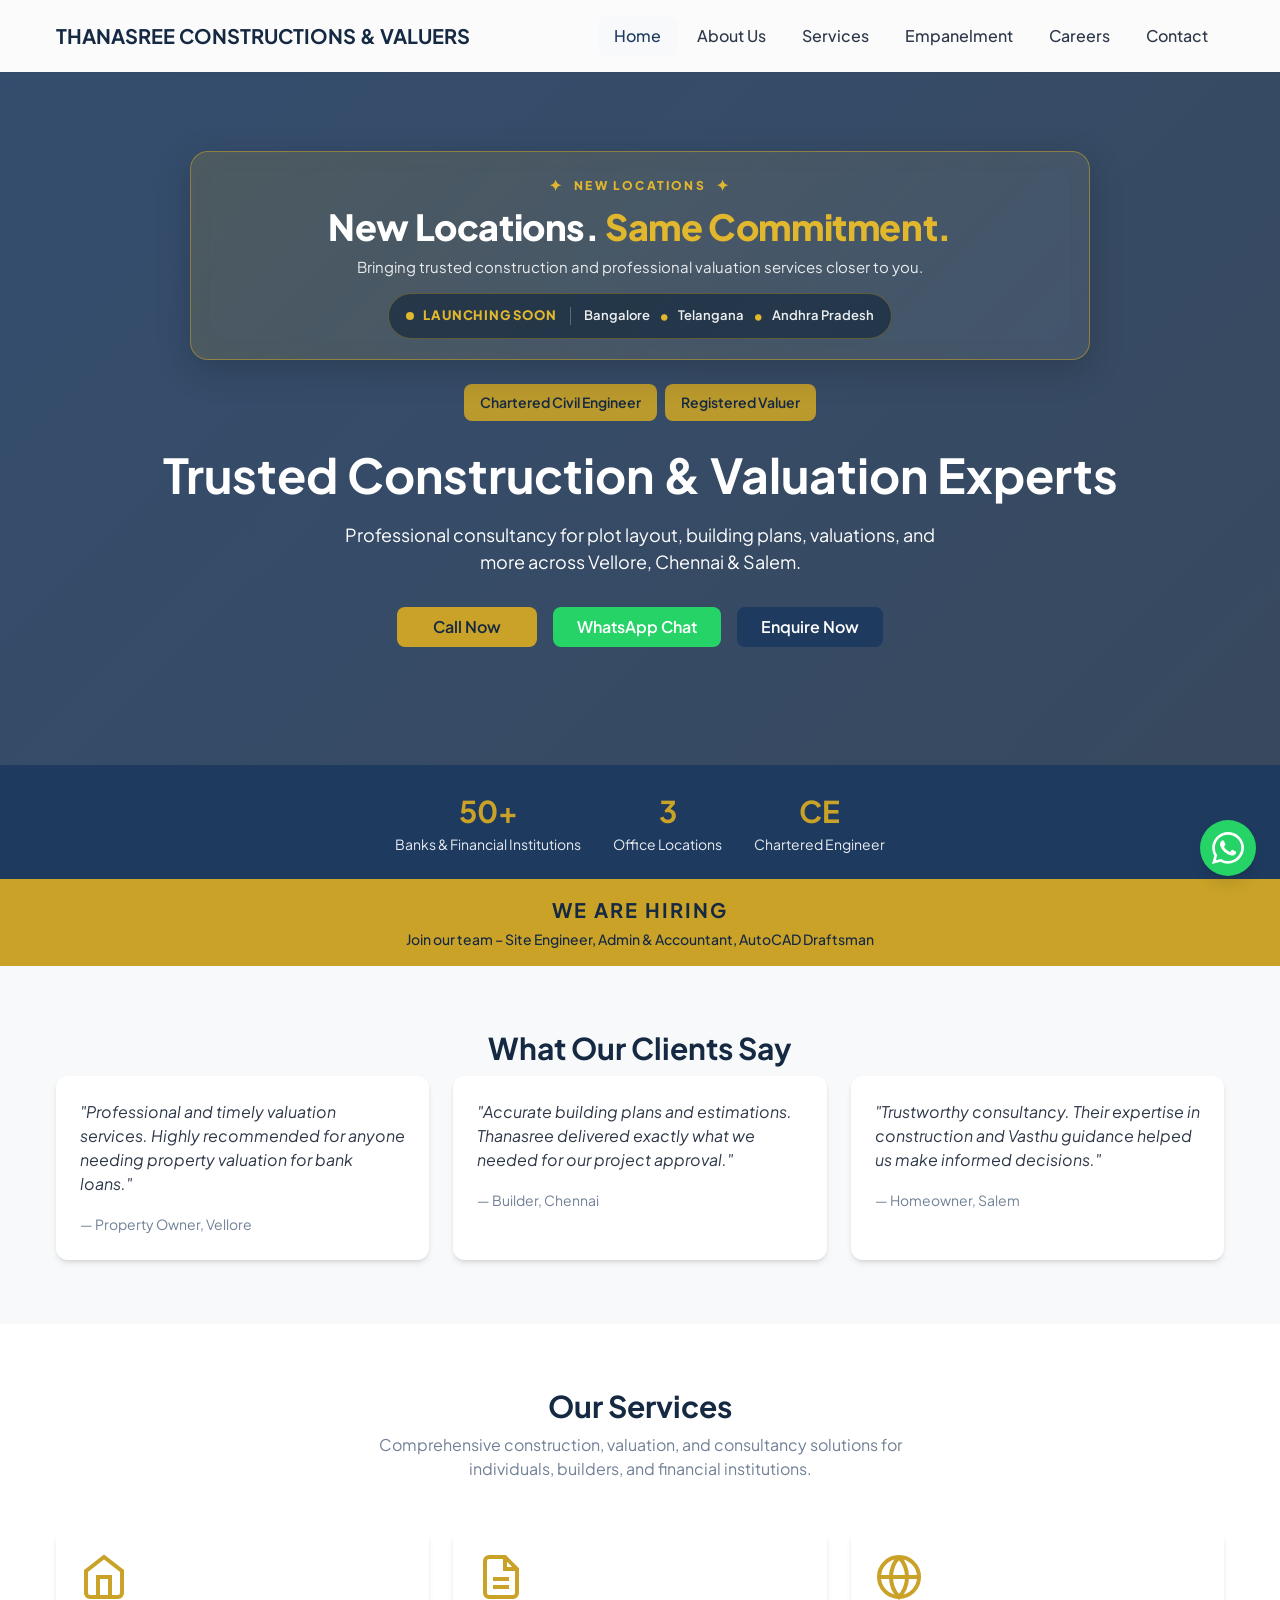
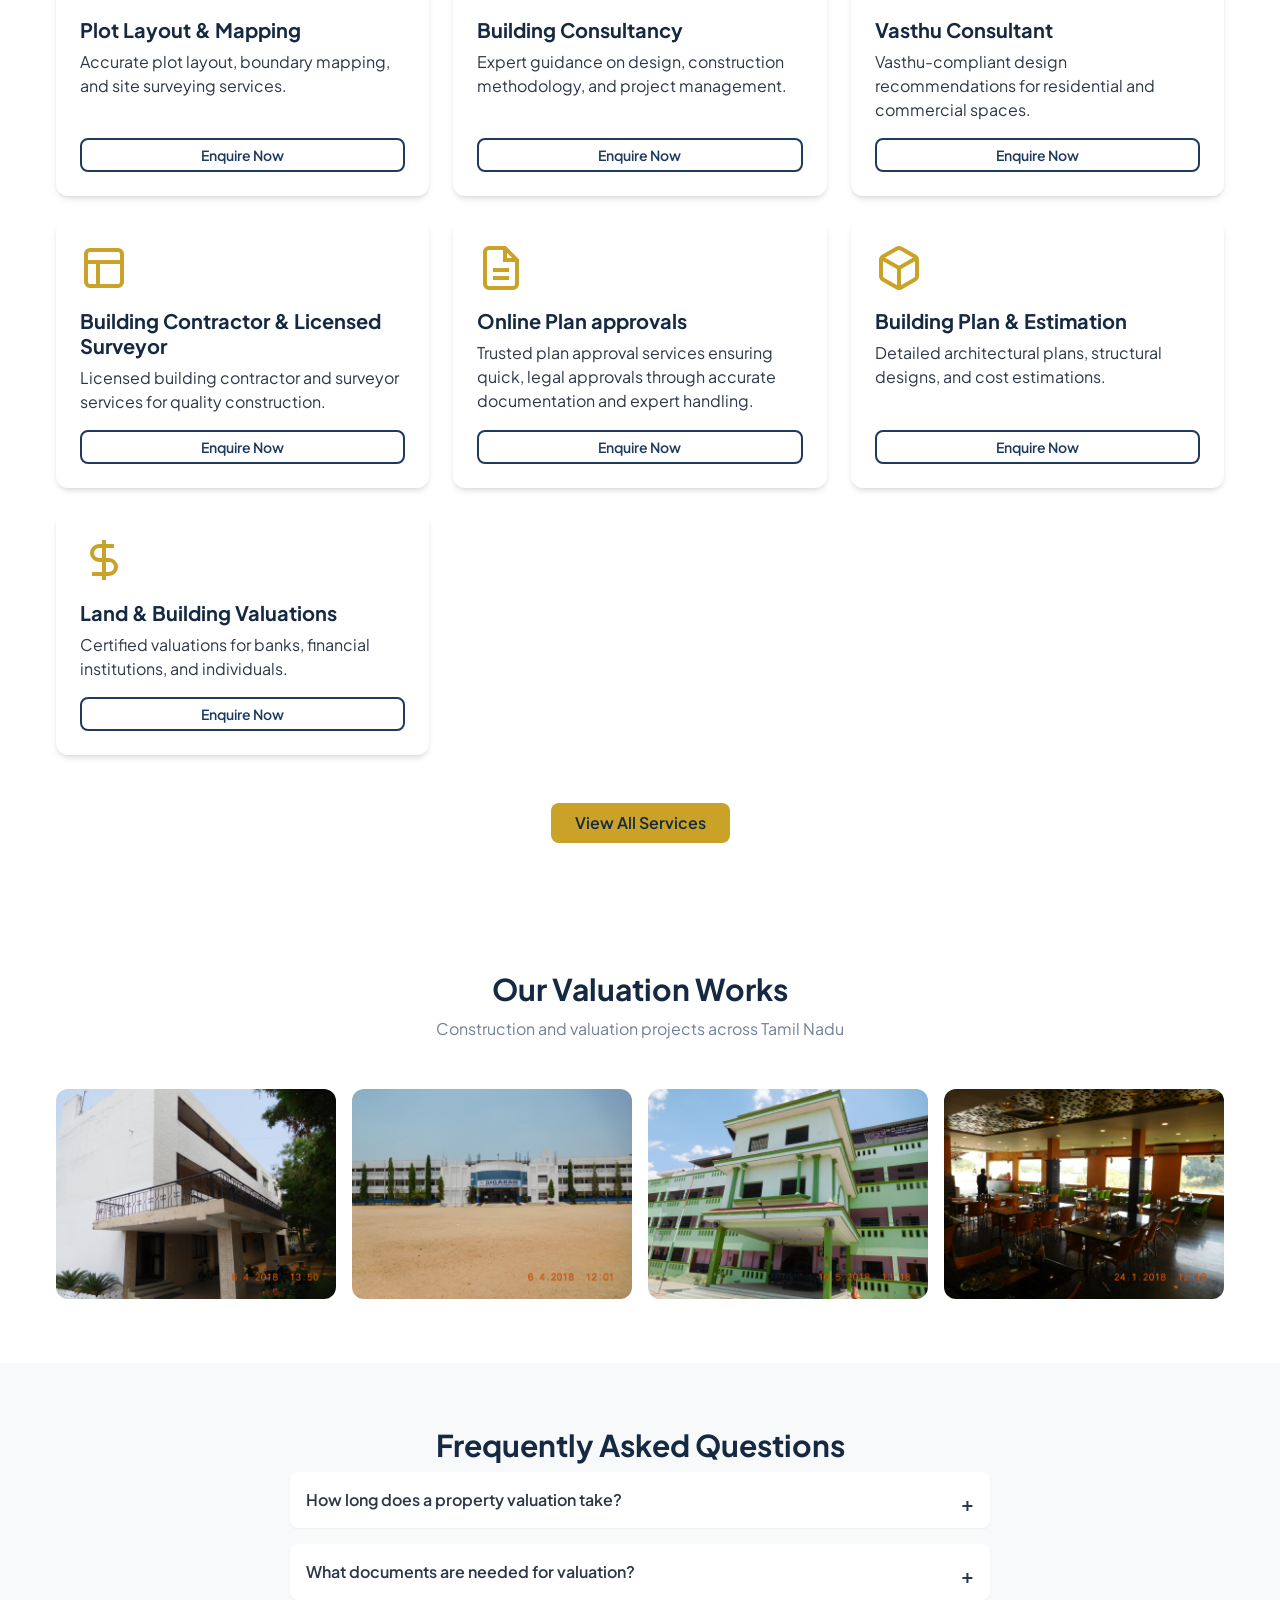
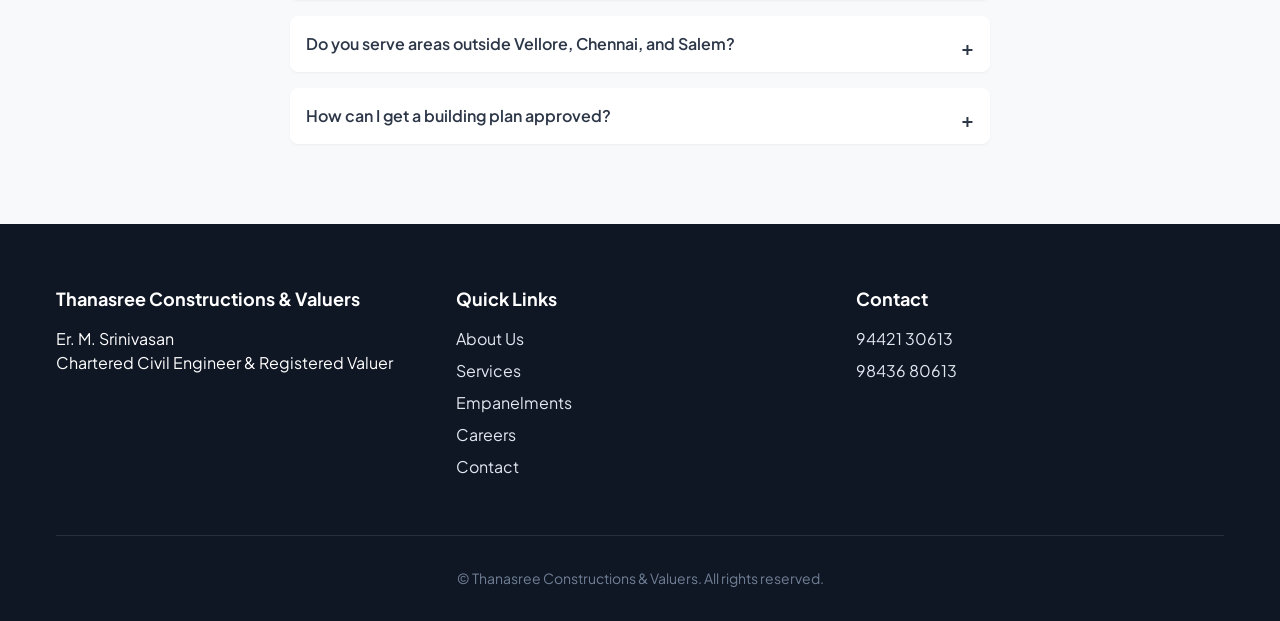
==== commit 17211f67: "Remove redundant header" ====
--- a/index.html
+++ b/index.html
@@ -62,9 +62,8 @@
 </head>
 
 <body>
-  <header class="site-header">
   <a href="#main" class="skip-link">Skip to main content</a>
-  
+
   <header class="site-header">
     <div class="header-inner">
       <a href="index.html" class="logo">
--- a/css/pages/home.css
+++ b/css/pages/home.css
@@ -3,6 +3,7 @@
 .page-content {
   padding-top: var(--header-height);
 }
+
 
 /* Hero */
 .hero {
@@ -279,338 +280,354 @@
   content: '−';
 }
 
-
-
 .faq-item p {
   padding: 0 var(--space-4) var(--space-4);
   margin: 0;
 }
+
 /* =========================================================
-   PREMIUM TOP LOCATION ANNOUNCEMENT
+   HERO LOCATION ANNOUNCEMENT
    ========================================================= */
 
-.location-announcement {
+.hero-announcement {
   position: relative;
-  width: 100%;
-  height: 62px;
-  display: flex;
-  align-items: center;
+  max-width: 900px;
+  margin: 0 auto var(--space-6);
+  padding: 22px 30px 20px;
+
+  border: 1px solid rgba(201, 162, 39, 0.55);
+  border-radius: 18px;
+
+  background:
+    linear-gradient(
+      135deg,
+      rgba(201, 162, 39, 0.16),
+      rgba(255, 255, 255, 0.06)
+    );
+
+  backdrop-filter: blur(8px);
+  -webkit-backdrop-filter: blur(8px);
+
+  box-shadow:
+    0 10px 35px rgba(0, 0, 0, 0.18),
+    inset 0 0 30px rgba(201, 162, 39, 0.04);
+
   overflow: hidden;
-  background: #102b4c;
-  border-bottom: 2px solid #c9a227;
-  color: white;
-  z-index: 9999;
-}
-
-/* ---------------------------------------------------------
-   LEFT GOLD BADGE
-   --------------------------------------------------------- */
-
-.announcement-badge {
+
+  animation: announcementAppear 0.9s ease-out both;
+}
+
+
+/* Subtle moving shine */
+
+.hero-announcement::before {
+  content: "";
+  position: absolute;
+  top: 0;
+  left: -100%;
+  width: 50%;
+  height: 100%;
+
+  background: linear-gradient(
+    90deg,
+    transparent,
+    rgba(255, 255, 255, 0.10),
+    transparent
+  );
+
+  transform: skewX(-20deg);
+
+  animation: announcementShine 5s ease-in-out infinite;
+}
+
+
+/* Top label */
+
+.announcement-heading {
   position: relative;
-  z-index: 10;
-
-  height: 100%;
-  min-width: 190px;
+  z-index: 2;
 
   display: flex;
   align-items: center;
   justify-content: center;
   gap: 10px;
 
-  background: #c9a227;
-  color: #102b4c;
+  margin-bottom: 8px;
+
+  color: #e1b72e;
+
+  font-size: 12px;
+  font-weight: 800;
+  letter-spacing: 2.2px;
+  text-transform: uppercase;
+}
+
+.announcement-star {
+  font-size: 15px;
+  animation: starGlow 2s ease-in-out infinite;
+}
+
+
+/* Main announcement */
+
+.announcement-title {
+  position: relative;
+  z-index: 2;
+
+  margin: 0 0 7px;
+
+  color: white;
+
+  font-size: clamp(1.5rem, 3vw, 2.25rem);
+  font-weight: 800;
+  line-height: 1.2;
+
+  letter-spacing: -0.4px;
+}
+
+.announcement-title span {
+  color: #e1b72e;
+}
+
+
+/* Description */
+
+.announcement-description {
+  position: relative;
+  z-index: 2;
+
+  max-width: 700px;
+  margin: 0 auto 15px;
+
+  color: rgba(255, 255, 255, 0.88);
+
+  font-size: 15px;
+  line-height: 1.55;
+}
+
+
+/* Launching Soon + Locations */
+
+.announcement-launch {
+  position: relative;
+  z-index: 2;
+
+  display: inline-flex;
+  align-items: center;
+  justify-content: center;
+  flex-wrap: wrap;
+
+  gap: 9px;
+
+  padding: 9px 17px;
+
+  border-radius: 50px;
+
+  background: rgba(10, 30, 52, 0.55);
+  border: 1px solid rgba(201, 162, 39, 0.35);
+
+  color: rgba(255, 255, 255, 0.92);
+
+  font-size: 13px;
+  font-weight: 600;
+}
+
+.announcement-launch strong {
+  color: #e1b72e;
 
   font-size: 13px;
   font-weight: 800;
-  letter-spacing: 1.5px;
-
-  flex-shrink: 0;
-
-  box-shadow: 8px 0 25px rgba(0, 0, 0, 0.15);
-}
-
-.announcement-pulse {
-  width: 9px;
-  height: 9px;
+
+  text-transform: uppercase;
+  letter-spacing: 0.8px;
+}
+
+.launch-dot {
+  width: 8px;
+  height: 8px;
+
   border-radius: 50%;
 
-  background: #102b4c;
-
-  animation: announcementPulse 1.8s infinite;
-}
-
-/* ---------------------------------------------------------
-   SCROLLING AREA
-   --------------------------------------------------------- */
-
-.announcement-track {
-  flex: 1;
-  height: 100%;
-
-  display: flex;
-  align-items: center;
-
-  overflow: hidden;
-
-  position: relative;
-}
-
-/* Fade at edges */
-
-.announcement-track::before,
-.announcement-track::after {
-  content: "";
-  position: absolute;
-  top: 0;
-  width: 80px;
-  height: 100%;
-  z-index: 3;
-  pointer-events: none;
-}
-
-.announcement-track::before {
-  left: 0;
-  background: linear-gradient(
-    to right,
-    #102b4c,
-    transparent
-  );
-}
-
-.announcement-track::after {
-  right: 0;
-  background: linear-gradient(
-    to left,
-    #102b4c,
-    transparent
-  );
-}
-
-/* ---------------------------------------------------------
-   CONTENT
-   --------------------------------------------------------- */
-
-.announcement-content {
-  display: inline-flex;
-  align-items: center;
-  gap: 20px;
-
-  white-space: nowrap;
-
-  padding-left: 40px;
-
-  font-size: 15px;
-  font-weight: 600;
-
-  animation: announcementScroll 30s linear infinite;
-}
-
-.announcement-main {
-  color: white;
-  font-size: 16px;
-  font-weight: 800;
-}
-
-.announcement-launch {
+  background: #e1b72e;
+
+  box-shadow: 0 0 0 0 rgba(225, 183, 46, 0.6);
+
+  animation: launchPulse 1.8s infinite;
+}
+
+.launch-line {
+  width: 1px;
+  height: 18px;
+
+  background: rgba(255, 255, 255, 0.25);
+
+  margin: 0 4px;
+}
+
+.location-dot {
   color: #e1b72e;
-  font-size: 16px;
-  font-weight: 900;
-  letter-spacing: 1px;
-}
-
-.announcement-location {
-  color: white;
-  font-size: 15px;
-  font-weight: 700;
-}
-
-.announcement-description {
-  color: rgba(255, 255, 255, 0.78);
-  font-size: 14px;
-  font-weight: 500;
-}
-
-.announcement-separator {
-  color: #d5ad28;
-  font-size: 20px;
-  font-weight: 900;
-}
-
-.announcement-star {
-  color: #d5ad28;
-  font-size: 18px;
-}
-
-.announcement-repeat {
-  display: inline-flex;
-  align-items: center;
-  gap: 20px;
-  margin-left: 30px;
-}
-
-/* ---------------------------------------------------------
-   ANIMATION
-   --------------------------------------------------------- */
-
-@keyframes announcementScroll {
+  font-size: 17px;
+}
+
+
+/* =========================================================
+   ANIMATIONS
+   ========================================================= */
+
+@keyframes announcementAppear {
+
+  from {
+    opacity: 0;
+    transform: translateY(-18px);
+  }
+
+  to {
+    opacity: 1;
+    transform: translateY(0);
+  }
+
+}
+
+
+@keyframes announcementShine {
 
   0% {
-    transform: translateX(0);
+    left: -100%;
+  }
+
+  35% {
+    left: 120%;
   }
 
   100% {
-    transform: translateX(-50%);
-  }
-
-}
-
-@keyframes announcementPulse {
+    left: 120%;
+  }
+
+}
+
+
+@keyframes starGlow {
+
+  0%,
+  100% {
+    opacity: 0.7;
+    transform: scale(1);
+  }
+
+  50% {
+    opacity: 1;
+    transform: scale(1.2);
+  }
+
+}
+
+
+@keyframes launchPulse {
 
   0% {
     transform: scale(1);
-    opacity: 1;
-    box-shadow: 0 0 0 0 rgba(16, 43, 76, 0.6);
+    box-shadow: 0 0 0 0 rgba(225, 183, 46, 0.55);
   }
 
   70% {
     transform: scale(1.15);
-    opacity: 0.75;
-    box-shadow: 0 0 0 9px rgba(16, 43, 76, 0);
+    box-shadow: 0 0 0 8px rgba(225, 183, 46, 0);
   }
 
   100% {
     transform: scale(1);
-    opacity: 1;
-    box-shadow: 0 0 0 0 rgba(16, 43, 76, 0);
-  }
-
-}
-
-/* Pause when user hovers */
-
-.location-announcement:hover .announcement-content {
-  animation-play-state: paused;
+    box-shadow: 0 0 0 0 rgba(225, 183, 46, 0);
+  }
+
 }
 
 
 /* =========================================================
-   FIX EXISTING NAVIGATION OVERLAP
+   TABLET
    ========================================================= */
 
-/*
-   If your header is fixed/sticky at the top,
-   this moves it below the announcement.
-*/
-
-.site-header {
-  top: 62px !important;
+@media (max-width: 768px) {
+
+  .hero-announcement {
+    margin-bottom: var(--space-5);
+    padding: 18px 18px 17px;
+    border-radius: 15px;
+  }
+
+  .announcement-heading {
+    font-size: 10px;
+    letter-spacing: 1.7px;
+  }
+
+  .announcement-title {
+    font-size: 1.55rem;
+  }
+
+  .announcement-description {
+    font-size: 13px;
+    line-height: 1.5;
+  }
+
+  .announcement-launch {
+    font-size: 11px;
+    gap: 7px;
+  }
+
+  .announcement-launch strong {
+    font-size: 11px;
+  }
+
 }
 
 
 /* =========================================================
-   RESPONSIVE - TABLET
+   MOBILE
    ========================================================= */
 
-@media (max-width: 900px) {
-
-  .location-announcement {
-    height: 56px;
-  }
-
-  .announcement-badge {
-    min-width: 150px;
-    font-size: 11px;
-    letter-spacing: 1px;
-  }
-
-  .announcement-content {
-    gap: 15px;
-    font-size: 13px;
-    animation-duration: 24s;
-  }
-
-  .announcement-main {
-    font-size: 14px;
-  }
-
-  .announcement-launch {
-    font-size: 14px;
+@media (max-width: 480px) {
+
+  .hero-announcement {
+    padding: 16px 12px;
+    margin-left: 5px;
+    margin-right: 5px;
+    margin-bottom: 20px;
+  }
+
+  .announcement-heading {
+    font-size: 9px;
+    letter-spacing: 1.4px;
+  }
+
+  .announcement-title {
+    font-size: 1.35rem;
+    line-height: 1.25;
   }
 
   .announcement-description {
     font-size: 12px;
-  }
-
-  .announcement-location {
+    margin-bottom: 12px;
+  }
+
+  .announcement-launch {
+    padding: 8px 11px;
+    font-size: 10px;
+    line-height: 1.5;
+  }
+
+  .announcement-launch strong {
+    font-size: 10px;
+  }
+
+  .launch-line {
+    display: none;
+  }
+
+  .location-dot {
     font-size: 13px;
   }
 
-  .site-header {
-    top: 56px !important;
-  }
-}
-
-
-/* =========================================================
-   RESPONSIVE - MOBILE
-   ========================================================= */
-
-@media (max-width: 600px) {
-
-  .location-announcement {
-    height: 50px;
-  }
-
-  .announcement-badge {
-    min-width: 125px;
-    padding: 0 10px;
-    font-size: 9px;
-    letter-spacing: 0.8px;
-  }
-
-  .announcement-pulse {
-    width: 7px;
-    height: 7px;
-  }
-
-  .announcement-content {
-    gap: 12px;
-    padding-left: 25px;
-    font-size: 12px;
-    animation-duration: 20s;
-  }
-
-  .announcement-main {
-    font-size: 13px;
-  }
-
-  .announcement-launch {
-    font-size: 12px;
-  }
-
-  .announcement-location {
-    font-size: 12px;
-  }
-
-  .announcement-description {
-    display: none;
-  }
-
-  .announcement-separator {
-    font-size: 15px;
-  }
-
-  .announcement-star {
-    font-size: 14px;
-  }
-
-  .announcement-repeat {
-    gap: 12px;
-  }
-
-  .site-header {
-    top: 50px !important;
-  }
-
-}
+}
+
+
+.hero-content {
+  padding-top: 65px;
